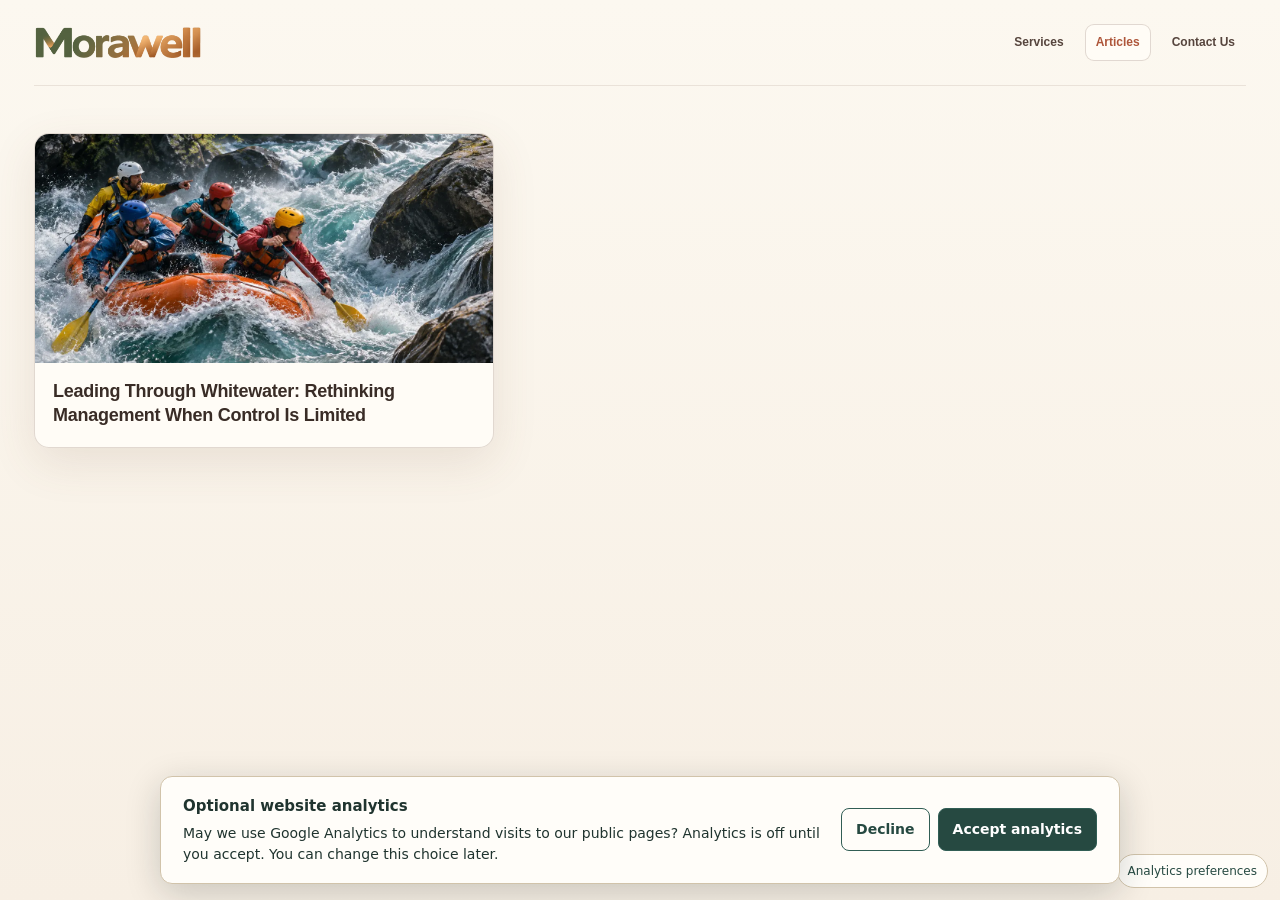
==== articles/index.html @ 6b014ea5 "Launch MoraWell Articles and publish first editorial" ====
<!doctype html>
<html lang="en" data-theme="ivory">
<head>
  <meta charset="utf-8" />
  <meta http-equiv="Content-Security-Policy" content="default-src 'self'; script-src 'self' https://www.googletagmanager.com; style-src 'self' 'unsafe-inline'; img-src 'self' data: https://www.google-analytics.com https://region1.google-analytics.com; font-src 'self'; connect-src 'self' https://www.googletagmanager.com https://www.google-analytics.com https://region1.google-analytics.com; object-src 'none'; frame-src 'none'; worker-src 'none'; base-uri 'none'; form-action 'none'" />
  <meta name="referrer" content="no-referrer" />
  <meta name="viewport" content="width=device-width, initial-scale=1" />
  <meta name="theme-color" content="#fcf8f0" />
  <title>Articles — MoraWell</title>
  <meta name="description" content="MoraWell articles on human intelligence, leadership, risk and decision-making under uncertainty." />
  <meta name="robots" content="index,follow,max-image-preview:large" />
  <link rel="canonical" href="https://morawell.com/articles/" />
  <meta property="og:type" content="website" />
  <meta property="og:title" content="Articles — MoraWell" />
  <meta property="og:description" content="Perspectives on human intelligence, risk and decision-making." />
  <meta property="og:url" content="https://morawell.com/articles/" />
  <meta property="og:image" content="https://morawell.com/articles/media/leading-through-whitewater/leading-through-whitewater-social.jpg" />
  <meta name="twitter:card" content="summary_large_image" />
  <link rel="stylesheet" href="../styles.css" />
  <link rel="stylesheet" href="../analytics-consent.css" />
  <link rel="stylesheet" href="./articles-nav.css" />
  <link rel="stylesheet" href="./article.css" />
  <script src="../analytics-consent.js" defer></script>
  <script type="application/ld+json">{"@context":"https://schema.org","@type":"CollectionPage","name":"Articles — MoraWell","url":"https://morawell.com/articles/","inLanguage":"en","isPartOf":{"@type":"WebSite","name":"MoraWell","url":"https://morawell.com/"},"mainEntity":{"@type":"ItemList","itemListElement":[{"@type":"ListItem","position":1,"url":"https://morawell.com/articles/leading-through-whitewater.html","name":"Leading Through Whitewater: Rethinking Management When Control Is Limited"}]}}</script>
</head>
<body>
  <div class="ambient ambient-one" aria-hidden="true"></div>
  <div class="ambient ambient-two" aria-hidden="true"></div>
  <div class="site-shell">
    <header class="site-header">
      <a class="brand" href="../" aria-label="MoraWell home"><img class="brand-logo" src="../Morawell_Logo_Small.png" width="646" height="128" alt="MoraWell" /></a>
      <nav class="mw-public-nav" aria-label="Main navigation">
        <a href="../services.html">Services</a>
        <a href="./" aria-current="page">Articles</a>
        <a href="../contact.html">Contact Us</a>
      </nav>
    </header>
    <main class="mw-listing" aria-label="MoraWell articles">
      <div class="mw-article-grid">
        <a class="mw-article-card" href="./leading-through-whitewater.html" aria-label="Read Leading Through Whitewater: Rethinking Management When Control Is Limited">
          <img src="./media/leading-through-whitewater/leading-through-whitewater-card.webp" width="1200" height="600" loading="eager" decoding="async" alt="Four rafters fighting rough rapids between rocks" />
          <h2>Leading Through Whitewater: Rethinking Management When Control Is Limited</h2>
        </a>
      </div>
    </main>
    <footer class="site-footer"><span>© MoraWell · Articles</span><span><a href="../contact.html">Contact Us</a></span></footer>
  </div>
</body>
</html>
---- styles.css ----
:root{--bg:#0b1723;--bg2:#102231;--glass:rgba(18,37,51,.84);--panel:#152b3b;--panel2:#1c3445;--ink:#f4f8f7;--mute:#afc4cc;--light:#d6e5e8;--stroke:rgba(167,199,209,.2);--mint:#70e0c4;--blue:#84bce9;--amber:#f1c58b;--rose:#f6a39d;--radius:19px;--shadow:0 18px 65px rgba(0,0,0,.22)}
*{box-sizing:border-box}html{scroll-behavior:smooth}body{margin:0;min-height:100vh;color:var(--ink);font-family:Inter,"Segoe UI",Arial,sans-serif;background:var(--bg);line-height:1.48;-webkit-font-smoothing:antialiased}button,input{font:inherit}button{cursor:pointer}a{color:inherit;text-decoration:none}button:focus-visible,input:focus-visible,[tabindex]:focus-visible{outline:3px solid var(--mint);outline-offset:3px}p{margin:.35rem 0 1rem}.ambient{position:fixed;pointer-events:none;z-index:-1;border-radius:50%;filter:blur(90px);opacity:.38}.ambient-one{width:430px;height:430px;background:#1e5b69;left:-230px;top:120px}.ambient-two{width:450px;height:450px;background:#193c66;right:-220px;bottom:0}.site-shell{max-width:1260px;padding:0 34px;margin:0 auto}.site-header{display:flex;justify-content:space-between;align-items:center;height:86px;border-bottom:1px solid var(--stroke)}.brand{display:flex;gap:13px;align-items:center;font-size:22px;font-weight:750;letter-spacing:-.045em}.brand-mark{display:grid;place-items:center;position:relative;width:37px;height:37px;color:#072332;border-radius:12px;background:var(--mint);font-size:21px;font-weight:800}.brand-dot{position:absolute;top:-4px;right:2px;font-size:24px;color:#0e5567}.header-right{display:flex;align-items:center;gap:30px}.header-caption,.header-reset{font-size:10px;letter-spacing:.17em;font-weight:750}.header-caption{color:var(--mute)}.header-reset{background:none;color:var(--light);border:0;padding:11px 2px}.header-reset:hover{color:var(--mint)}.site-footer{display:flex;justify-content:space-between;gap:15px;padding:24px 0 36px;margin-top:32px;border-top:1px solid var(--stroke);color:#9bb2bc;font-size:11px}.eyebrow{color:var(--mint);font-size:11px;font-weight:800;letter-spacing:.19em;text-transform:uppercase}.hero{padding:67px 0 45px}.hero-grid{display:grid;grid-template-columns:.94fr 1.06fr;align-items:center;gap:56px}.hero h1,.page-title{letter-spacing:-.055em;line-height:1.08;margin:16px 0 18px}.hero h1{font-size:clamp(45px,6vw,82px);max-width:680px}.page-title{font-size:clamp(31px,4vw,56px)}.hero .accent,.accent{color:var(--mint)}.hero-lead{font-size:18px;color:var(--light);line-height:1.65;max-width:500px}.small-muted{color:var(--mute);font-size:13px}.hero-actions{display:flex;flex-wrap:wrap;gap:12px;margin-top:32px}.button{border:1px solid transparent;border-radius:13px;min-height:49px;padding:12px 21px;display:inline-flex;align-items:center;justify-content:center;gap:12px;font-weight:760;font-size:14px;transition:transform .15s ease,background .15s ease,border-color .15s ease}.button:hover:not(:disabled){transform:translateY(-1px)}.button:disabled{opacity:.43;cursor:not-allowed}.button-primary{color:#0b2833;background:var(--mint)}.button-primary:hover:not(:disabled){background:#96f3d9}.button-secondary{background:rgba(255,255,255,.06);color:var(--ink);border-color:var(--stroke)}.button-secondary:hover{background:rgba(255,255,255,.1);border-color:#6d9da8}.button-quiet{color:var(--mute);background:none;border-color:transparent}.button-quiet:hover{color:var(--ink)}.micro-note{font-size:11px;color:#a5bcc5;max-width:560px}.feature-strip{display:flex;gap:23px;flex-wrap:wrap;margin-top:40px;color:#c7dce0;font-size:12px}.feature-strip span{display:flex;align-items:center;gap:7px}.feature-strip b{font-size:15px;color:var(--mint)}.visual-frame{background:radial-gradient(circle at 50% 35%,#21485b 0%,#122738 55%,#10202d 100%);border-radius:24px;border:1px solid var(--stroke);box-shadow:var(--shadow);overflow:hidden;position:relative;min-width:0}.visual-frame.hero-frame{padding:18px}.visual-frame svg{display:block;width:100%;height:auto;max-height:485px}.visual-caption{display:flex;justify-content:space-between;gap:10px;padding:0 22px 19px;color:#a7c2c8;letter-spacing:.13em;font-size:10px;font-weight:700;text-transform:uppercase}.visual-caption strong{color:#a9e4d7}.tiny-pulse{display:inline-block;width:6px;height:6px;background:var(--mint);box-shadow:0 0 16px var(--mint);border-radius:50%;margin-right:5px}.progress-wrap{margin:29px 0 25px;display:flex;gap:17px;align-items:center}.progress-label{font-size:11px;color:var(--mute);letter-spacing:.1em;min-width:75px}.progress-bars{display:flex;gap:7px;flex:1}.progress-bars i{height:5px;flex:1;border-radius:9px;background:#2b4351}.progress-bars i.on{background:var(--mint)}.work-grid{display:grid;grid-template-columns:1fr 1.1fr;gap:30px;align-items:start}.panel{background:var(--glass);border:1px solid var(--stroke);border-radius:var(--radius);padding:26px;box-shadow:0 12px 30px rgba(0,0,0,.08)}.panel.subtle{background:rgba(24,48,63,.65)}.lead{font-size:15px;color:var(--light);line-height:1.65}.choices{display:flex;flex-direction:column;gap:11px}.choice{border:1px solid var(--stroke);border-radius:13px;padding:13px 15px;background:rgba(255,255,255,.025);display:flex;gap:11px;align-items:center;cursor:pointer;transition:all .16s ease}.choice:hover{border-color:rgba(112,224,196,.55)}.choice:has(input:checked){background:rgba(112,224,196,.08);border-color:var(--mint)}.choice input{accent-color:var(--mint);height:17px;width:17px}.choice-title{display:block;font-weight:750;font-size:14px}.choice-desc{color:var(--mute);font-size:11px;margin-top:3px}.step-nav{display:flex;justify-content:space-between;gap:12px;margin-top:25px}.step-nav .button{flex:1}.group-title{margin:20px 0 11px;display:flex;align-items:center;gap:7px;font-size:13px;color:#eaf4f3;font-weight:750}.allocation-row{margin:16px 0}.allocation-meta{display:flex;align-items:center;justify-content:space-between;gap:8px;font-size:13px;font-weight:670;margin-bottom:10px}.allocation-meta output{font-variant-numeric:tabular-nums;color:var(--mint)}.range{accent-color:#76d9c0;display:block;width:100%;height:6px;cursor:pointer}.budget-row{display:flex;gap:9px;align-items:center;justify-content:space-between;margin-top:20px;padding:13px 15px;border-radius:13px;background:#112632;border:1px solid var(--stroke)}.budget-row strong{color:var(--mint)}.budget-row.over strong{color:var(--rose)}.mini-button{border:1px solid var(--stroke);background:#203c4a;color:var(--light);border-radius:8px;padding:6px 10px;font-size:11px}.mini-button:disabled{opacity:.45}.preset-row{display:flex;gap:7px;flex-wrap:wrap;margin:13px 0 22px}.preset{border:1px solid var(--stroke);color:var(--light);background:#192f3d;font-size:11px;border-radius:30px;padding:9px 12px}.preset:hover,.preset.selected{border-color:var(--mint);color:var(--mint)}.knowledge-grid{display:grid;grid-template-columns:repeat(3,minmax(0,1fr));gap:11px;margin:18px 0}.knowledge-card{border:1px solid var(--stroke);background:#17303f;border-radius:14px;min-height:148px;padding:17px 13px;text-align:left;color:var(--ink);display:flex;flex-direction:column;justify-content:space-between;gap:13px}.knowledge-card.active{border-color:var(--mint);background:#214639}.knowledge-card .role{font-size:13px;font-weight:750}.knowledge-card .quote{color:#d9e8e9;font-size:12px;line-height:1.45}.knowledge-card .reveal{color:var(--mint);font-size:11px;font-weight:750}.knowledge-card:not(.active) .quote{filter:blur(3.2px);user-select:none}.knowledge-card:not(.active):hover .quote{filter:blur(2px)}.insight-line{font-size:13px;border-left:2px solid var(--mint);padding:7px 0 7px 13px;color:#dce8e9;margin-top:13px}.metric-grid{display:grid;grid-template-columns:repeat(3,minmax(0,1fr));gap:10px}.metric-card{background:#193343;border:1px solid var(--stroke);border-radius:13px;min-height:135px;padding:14px;display:flex;flex-direction:column;align-items:flex-start;text-align:left;color:var(--ink);gap:7px}.metric-card:hover{border-color:#87c1c7;background:#214052}.metric-card .icon{font-size:23px;color:var(--mint)}.metric-card .metric-name{font-size:11px;color:var(--mute);font-weight:700}.metric-card .value{font-size:18px;font-weight:780;font-variant-numeric:tabular-nums}.metric-card .sub{font-size:10px;color:var(--mute)}.chart-card{background:#0e2331;border-radius:14px;padding:19px;margin-top:15px;border:1px solid var(--stroke)}.chart-head{display:flex;align-items:center;justify-content:space-between;gap:6px;flex-wrap:wrap;margin-bottom:12px}.chart-head strong{font-size:13px}.chart-head span{font-size:11px;color:var(--mute)}.chart-card svg{width:100%;display:block}.chart-legend{display:flex;align-items:center;gap:18px;margin-top:4px;color:var(--mute);font-size:11px}.legend-dot{display:inline-block;width:10px;height:10px;border-radius:50%;margin-right:6px}.tab-row{display:flex;gap:6px;flex-wrap:wrap}.tab{border-radius:10px;padding:9px 12px;background:#1b3342;border:1px solid var(--stroke);color:var(--light);font-size:12px;font-weight:700}.tab.active{background:rgba(112,224,196,.13);color:var(--mint);border-color:var(--mint)}.scenario-text{background:#1b3442;border-left:3px solid var(--amber);border-radius:7px;padding:11px 13px;font-size:12px;color:var(--light);margin:12px 0}.mini-metrics{display:grid;grid-template-columns:repeat(3,minmax(0,1fr));gap:11px}.mini-metric{background:#152d3b;border:1px solid var(--stroke);border-radius:11px;padding:13px}.mini-metric span{display:block;font-size:10px;color:var(--mute);margin-bottom:7px}.mini-metric strong{font-size:18px}.details{margin:12px 0;color:var(--mute);font-size:12px}.details summary{cursor:pointer;color:var(--light);font-weight:700;padding:8px 0}.details p{font-size:12px;line-height:1.65}.details ul{padding-left:20px}.detail-modal{position:fixed;inset:0;background:rgba(2,12,19,.78);display:flex;align-items:center;justify-content:center;z-index:100;padding:20px}.modal-inner{width:min(520px,100%);padding:28px;border:1px solid #608b91;border-radius:17px;background:#17303f;box-shadow:var(--shadow)}.modal-inner p{color:var(--light);line-height:1.65}.modal-top{display:flex;align-items:flex-start;justify-content:space-between;gap:10px}.close-btn{border:1px solid var(--stroke);color:var(--light);border-radius:8px;background:#264556;font-size:20px;padding:1px 10px}.explain-title{color:var(--mint);text-transform:uppercase;letter-spacing:.11em;font-size:11px;font-weight:800;margin:15px 0 3px}.compare-table{width:100%;border-collapse:collapse}.compare-table th,.compare-table td{padding:12px 10px;border-bottom:1px solid var(--stroke);text-align:right;font-size:12px;font-variant-numeric:tabular-nums}.compare-table th:first-child,.compare-table td:first-child{text-align:left}.compare-table th{color:var(--mute);font-size:11px}.report-grid{display:grid;grid-template-columns:.85fr 1.15fr;gap:22px;align-items:start}.profile-card{text-align:center;background:linear-gradient(155deg,#1b4851,#173344 60%,#1c3547);border:1px solid #5e9b9e;padding:27px;border-radius:20px}.profile-icon{font-size:32px;display:block;color:var(--mint);margin:8px 0}.profile-card h2{font-size:27px;letter-spacing:-.04em;line-height:1.15;margin:10px 0}.profile-match{margin:18px auto 2px;width:160px;height:86px;position:relative;overflow:hidden}.profile-match .score{font-size:33px;position:absolute;left:0;right:0;bottom:3px;font-weight:800}.profile-match svg{width:160px;height:100%;display:block}.profile-card .match-label{font-size:11px;letter-spacing:.13em;font-weight:800;color:#b8d4d5}.result-insight{padding:15px;border-radius:12px;border:1px solid var(--stroke);margin-bottom:11px}.result-insight strong{font-size:12px;letter-spacing:.06em}.result-insight p{font-size:13px;color:var(--light);margin:7px 0 0}.impact{background:#183344;border-radius:14px;padding:17px;border:1px solid var(--stroke)}.impact h3{font-size:16px;margin:0 0 10px}.muted{color:var(--mute)}.tiny{font-size:11px;color:var(--mute)}.inline-info{color:var(--mint);font-size:11px;font-weight:720}.banner{background:linear-gradient(110deg,rgba(112,224,196,.13),rgba(95,142,201,.08));border:1px solid var(--stroke);border-radius:15px;padding:16px 20px;display:flex;gap:12px;align-items:center;justify-content:space-between;margin-top:19px}.banner strong{font-size:13px}.highlight{color:var(--mint)}.list-neutral{padding-left:19px;color:var(--light);font-size:13px}.choice-area{margin:20px 0}.choice-area .choice{margin-bottom:9px}.warning{color:var(--rose)}.state-placeholder{color:var(--mute)}.story-tag{background:#29445a;border-radius:30px;padding:5px 10px;color:#c6e4ea;font-size:10px;font-weight:800;letter-spacing:.06em}.divider{border-top:1px solid var(--stroke);margin:20px 0}.hide{display:none!important}@media (max-width:980px){.hero-grid,.work-grid,.report-grid{grid-template-columns:1fr}.hero{padding-top:38px}.hero-grid{gap:30px}.work-grid>.visual-column{order:-1}.visual-frame svg{max-height:380px}}@media (max-width:690px){.site-shell{padding:0 15px}.site-header{height:72px}.brand{font-size:20px}.header-caption{display:none}.header-right{gap:5px}.hero h1{font-size:48px}.page-title{font-size:34px}.hero-lead{font-size:15px}.panel{padding:18px}.knowledge-grid{grid-template-columns:1fr}.knowledge-card{min-height:98px}.metric-grid{grid-template-columns:repeat(2,minmax(0,1fr))}.mini-metrics{grid-template-columns:1fr}.site-footer{display:block;line-height:2}.site-footer span{display:block}.step-nav{flex-wrap:wrap}.step-nav .button{flex:1 1 40%}.visual-caption{padding:0 13px 12px;font-size:9px}.feature-strip{margin-top:24px}.banner{display:block}.banner .button{margin-top:12px}.choice{padding:13px 11px}}@media (prefers-reduced-motion:reduce){*,*:before,*:after{scroll-behavior:auto!important;animation:none!important;transition:none!important}}@media print{body{background:white;color:#13212c}.site-header,.site-footer,.step-nav,.button,.ambient,.progress-wrap{display:none!important}.site-shell{max-width:100%}.panel,.profile-card,.impact,.result-insight{color:#10202b;background:white;border-color:#aaa;box-shadow:none}.small-muted,.muted,.tiny,.result-insight p{color:#444}}

/* ------------------------------------------------------------
  MORAWELL V2 — LIVE THEMES, ONE CTA, ISOMETRIC FACTORY HERO
  Four themes; scene changes based on a user's selected focus.
------------------------------------------------------------ */
html[data-theme="blue"]{
 --bg:#071727;--bg2:#0c2741;--glass:rgba(16,39,60,.86);--panel:#10273e;--panel2:#183c52;--ink:#f6fafe;--mute:#a9c3d7;--light:#dceaf8;--stroke:rgba(165,201,231,.19);--mint:#58baff;--blue:#5caefa;--amber:#f2c97b;--rose:#ff9892;--theme-primary:#299be5;--theme-deep:#123455;--theme-glass:#102a41;--theme-card:#132f48;--shadow:0 18px 65px rgba(0,0,0,.24);
}
html[data-theme="teal"]{
 --bg:#061f25;--bg2:#0a3339;--glass:rgba(12,48,52,.87);--panel:#10373b;--panel2:#194d50;--ink:#f5fffb;--mute:#a7ceca;--light:#d4ebe7;--stroke:rgba(153,219,202,.21);--mint:#59dfc4;--blue:#82d8eb;--amber:#f1c978;--rose:#ffaba0;--theme-primary:#13b6a3;--theme-deep:#154548;--theme-glass:#0b3336;--theme-card:#124047;--shadow:0 18px 65px rgba(0,0,0,.22);
}
html[data-theme="warm"]{
 --bg:#231c2b;--bg2:#3d2f3e;--glass:rgba(52,40,55,.89);--panel:#352a3c;--panel2:#4a3949;--ink:#fff8f3;--mute:#d1bfc5;--light:#f5e1d8;--stroke:rgba(255,209,183,.24);--mint:#ffbc79;--blue:#a9bbef;--amber:#ffc77e;--rose:#ff9b82;--theme-primary:#e98e4e;--theme-deep:#543545;--theme-glass:#3f3040;--theme-card:#463342;--shadow:0 18px 65px rgba(10,5,12,.25);
}
html[data-theme="light"]{
 --bg:#f5f9ff;--bg2:#e9f3fe;--glass:rgba(255,255,255,.92);--panel:#ffffff;--panel2:#eaf3ff;--ink:#102b4e;--mute:#57708a;--light:#2a4b6d;--stroke:rgba(20,65,114,.17);--mint:#0b74c8;--blue:#247dce;--amber:#af6b1a;--rose:#ae4747;--theme-primary:#126cc4;--theme-deep:#dceeff;--theme-glass:#ffffff;--theme-card:#eef6ff;--shadow:0 15px 52px rgba(25,68,120,.12);
}
html[data-theme="blue"] .ambient-one{background:#1666a5}html[data-theme="blue"] .ambient-two{background:#194570}
html[data-theme="teal"] .ambient-one{background:#0a7666}html[data-theme="teal"] .ambient-two{background:#0c5860}
html[data-theme="warm"] .ambient-one{background:#995438}html[data-theme="warm"] .ambient-two{background:#643a62}
:is(html[data-theme="light"],html[data-theme="ivory"],html[data-theme="lavender"]) .ambient{opacity:.18}:is(html[data-theme="light"],html[data-theme="ivory"],html[data-theme="lavender"]) .ambient-one{background:#9fd6ff}:is(html[data-theme="light"],html[data-theme="ivory"],html[data-theme="lavender"]) .ambient-two{background:#96c2fd}
body{background:linear-gradient(160deg,var(--bg),var(--bg2) 80%);background-attachment:fixed}
.brand-mark{background:var(--mint);color:var(--bg)}.brand-dot{color:var(--bg)}
.eyebrow,.hero .accent,.accent,.feature-strip b,.allocation-meta output,.budget-row strong,.header-reset:hover,.inline-info,.highlight,.metric-card .icon,.knowledge-card .reveal,.profile-icon,.explain-title{color:var(--mint)}
.button-primary{background:var(--mint);color:var(--bg);border:1px solid transparent}.button-primary:hover:not(:disabled){filter:brightness(1.12);background:var(--mint)}
.choice:has(input:checked),.tab.active{border-color:var(--mint);background:color-mix(in srgb,var(--mint) 12%,transparent);color:var(--ink)}
.choice:hover,.metric-card:hover,.preset.selected{border-color:var(--mint)}
.tab,.preset,.knowledge-card,.metric-card,.chart-card,.mini-metric,.impact,.budget-row,.modal-inner{background:var(--theme-card);color:var(--ink)}
.panel{background:var(--glass)}.preset,.mini-button{color:var(--light)}.mini-button{background:var(--theme-card)}
.group-title,.insight-line,.knowledge-card .quote,.details summary{color:var(--light)}
.insight-line{border-left-color:var(--mint)}.scenario-text{background:var(--theme-card);color:var(--light)}
.knowledge-card.active{border-color:var(--mint);background:color-mix(in srgb,var(--mint) 16%,var(--theme-card))}
.profile-card{background:linear-gradient(150deg,var(--theme-deep),var(--theme-glass));border-color:var(--stroke)}
.profile-card .match-label{color:var(--mute)}.profile-card .profile-match svg path:last-child{stroke:var(--mint)}
.banner{background:linear-gradient(110deg,color-mix(in srgb,var(--mint) 16%,transparent),color-mix(in srgb,var(--theme-primary) 5%,transparent))}
.site-footer{color:var(--mute)}.close-btn{background:var(--theme-card);color:var(--ink)}
:is(html[data-theme="light"],html[data-theme="ivory"],html[data-theme="lavender"]) .visual-frame{background:#0a2943}:is(html[data-theme="light"],html[data-theme="ivory"],html[data-theme="lavender"]) .chart-card{background:#fff}
:is(html[data-theme="light"],html[data-theme="ivory"],html[data-theme="lavender"]) .chart-card svg text{fill:#66829c}
:is(html[data-theme="light"],html[data-theme="ivory"],html[data-theme="lavender"]) .profile-card .score{color:var(--ink)}
:is(html[data-theme="light"],html[data-theme="ivory"],html[data-theme="lavender"]) .story-tag{background:#dfebfc;color:#165e92}
:is(html[data-theme="light"],html[data-theme="ivory"],html[data-theme="lavender"]) .knowledge-card .quote{color:var(--ink)}
:is(html[data-theme="light"],html[data-theme="ivory"],html[data-theme="lavender"]) .header-reset{color:var(--mute)}
:is(html[data-theme="light"],html[data-theme="ivory"],html[data-theme="lavender"]) .modal-inner{border-color:#b6cce1}
:is(html[data-theme="light"],html[data-theme="ivory"],html[data-theme="lavender"]) .micro-note{color:#698099}
:is(html[data-theme="light"],html[data-theme="ivory"],html[data-theme="lavender"]) .site-footer{color:#6f849e}
:is(html[data-theme="light"],html[data-theme="ivory"],html[data-theme="lavender"]) .group-title{color:#153b5f}
:is(html[data-theme="light"],html[data-theme="ivory"],html[data-theme="lavender"]) .details summary{color:#225582}
:is(html[data-theme="light"],html[data-theme="ivory"],html[data-theme="lavender"]) .metric-card .value{color:#112e52}
:is(html[data-theme="light"],html[data-theme="ivory"],html[data-theme="lavender"]) .profile-card .eyebrow{color:#075a9b}
:is(html[data-theme="light"],html[data-theme="ivory"],html[data-theme="lavender"]) .profile-card .profile-icon{color:#0b70bc}
:is(html[data-theme="light"],html[data-theme="ivory"],html[data-theme="lavender"]) .button-primary{color:white}
:is(html[data-theme="light"],html[data-theme="ivory"],html[data-theme="lavender"]) .brand-mark{color:white}

/* Header palette controls remain available on every screen. */
.theme-quick{display:flex;align-items:center;gap:7px;padding:6px 7px;border:1px solid var(--stroke);border-radius:999px;background:var(--glass)}
.quick-color{width:23px;height:23px;border:2px solid var(--bg);border-radius:50%;box-shadow:0 0 0 1px var(--stroke);padding:0;transition:transform .2s,outline .2s}
.quick-color:hover{transform:translateY(-2px)}.quick-color.active{outline:2px solid var(--mint);outline-offset:2px}
.quick-blue{background:linear-gradient(135deg,#102c54,#49b4ff)}.quick-teal{background:linear-gradient(135deg,#034c4f,#40d8be)}.quick-warm{background:linear-gradient(135deg,#5c3143,#ffad69)}.quick-light{background:linear-gradient(135deg,#e9f4ff,#2d82df)}
.hero-v2{padding:45px 0 35px}
.hero-v2 .hero-grid{grid-template-columns:minmax(0,.82fr) minmax(0,1.18fr);gap:48px;align-items:center}
.hero-v2 h1{font-size:clamp(43px,5.3vw,77px);letter-spacing:-.064em}
.hero-v2 .hero-lead{font-size:17px;max-width:420px}
.hero-v2 .feature-strip{margin-top:28px;gap:19px}
.hero-v2 .micro-note{margin-top:22px}
.hero-visual{min-width:0}
.factory-stage{position:relative;isolation:isolate;overflow:hidden;border-radius:21px;height:auto;aspect-ratio:590/440;background:#0d2843;border:1px solid var(--stroke);box-shadow:var(--shadow)}
.factory-photo{display:block;width:100%;height:100%;object-fit:cover;object-position:center;transform:scale(1.055);transition:transform .6s ease,filter .6s ease}
.factory-stage.factory-growth .factory-photo{filter:saturate(1.2) brightness(1.06) hue-rotate(-8deg);transform:scale(1.08) translateX(-4px)}
.factory-stage.factory-balanced .factory-photo{filter:saturate(1.05) brightness(.95)}
.factory-stage.factory-resilience .factory-photo{filter:saturate(.98) brightness(.9) hue-rotate(10deg);transform:scale(1.055) translateX(4px)}
.factory-tint{position:absolute;inset:0;pointer-events:none;background:linear-gradient(to top,rgba(4,18,31,.94),transparent 36%),linear-gradient(110deg,rgba(3,25,44,.22),transparent 65%)}
.factory-growth .factory-tint{background:linear-gradient(to top,rgba(4,18,31,.92),transparent 44%),linear-gradient(110deg,rgba(33,137,220,.14),transparent 63%)}
.factory-resilience .factory-tint{background:linear-gradient(to top,rgba(4,26,29,.94),transparent 44%),linear-gradient(110deg,rgba(20,153,116,.14),transparent 63%)}
.factory-overlay{position:absolute;inset:0;display:block;width:100%;height:100%;filter:drop-shadow(0 0 8px currentColor);pointer-events:none;opacity:.85;animation:stageReveal .34s ease-out}
.factory-status{position:absolute;top:17px;left:17px;display:flex;align-items:center;gap:8px;color:#f4faff;background:rgba(9,24,40,.76);backdrop-filter:blur(10px);font-size:10px;letter-spacing:.16em;padding:9px 12px;border:1px solid rgba(255,255,255,.25);border-radius:50px;font-weight:780}
.status-dot{display:inline-block;width:8px;height:8px;border-radius:50%;background:#ffc76a;box-shadow:0 0 12px currentColor}
.factory-growth .status-dot{background:#56baff}.factory-resilience .status-dot{background:#55e2b9}
.factory-focus-caption{position:absolute;bottom:34px;left:22px;right:18px;display:grid;gap:3px;color:white;text-shadow:0 1px 7px rgba(0,0,0,.5)}
.factory-focus-caption strong{font-size:20px;line-height:1.2}.factory-focus-caption span{font-size:12px;opacity:.87}
.factory-notice{position:absolute;right:12px;bottom:10px;color:#cfdee9;font-size:9px}
.hero-strategies{display:grid;grid-template-columns:repeat(3,minmax(0,1fr));gap:9px;margin-top:12px}
.strategy-tile{background:var(--theme-card);border:1px solid var(--stroke);border-radius:13px;padding:13px 10px;display:flex;align-items:center;gap:7px;text-align:left;color:var(--ink);min-width:0;transition:transform .16s ease,border .16s ease,background .16s}
.strategy-tile:hover{transform:translateY(-2px);border-color:var(--mint)}
.strategy-tile.selected{border-color:var(--mint);background:color-mix(in srgb,var(--mint) 12%,var(--theme-card))}
.strategy-emblem{display:grid;place-items:center;flex:0 0 29px;height:29px;border-radius:9px;font-size:18px;font-weight:750;background:rgba(105,178,227,.2);color:#54beff}
.strategy-balanced{color:#e9aa4b;background:rgba(235,176,73,.18)}.strategy-resilience{color:#42cfa5;background:rgba(66,207,165,.16)}
.strategy-text{min-width:0;display:grid;gap:4px}.strategy-text strong{font-size:11px;line-height:1.2}.strategy-text small{font-size:9px;line-height:1.3;color:var(--mute)}
.strategy-arrow{font-size:16px;color:var(--mint);margin-left:auto}
.hero-bottom{display:flex;align-items:center;justify-content:space-between;gap:16px;padding:20px 23px;background:linear-gradient(105deg,color-mix(in srgb,var(--mint) 12%,var(--theme-card)),var(--theme-glass));border:1px solid var(--stroke);border-radius:17px;margin-top:34px}
.hero-bottom strong{display:block;font-size:17px;margin-top:5px}.hero-bottom .button{white-space:nowrap;min-width:178px}
.palette-section{margin-top:28px}
.palette-title{display:flex;align-items:center;justify-content:space-between;margin-bottom:12px;gap:15px}.palette-title strong{font-size:17px}.palette-title span{font-size:12px;color:var(--mute)}
.palette-grid{display:grid;grid-template-columns:repeat(3,minmax(0,1fr));gap:12px}
.palette-card{display:grid;gap:10px;padding:10px;border:1px solid var(--stroke);background:var(--glass);border-radius:13px;text-align:left;color:var(--ink);min-width:0}
.palette-card:hover{border-color:var(--mint)}.palette-card.active{outline:2px solid var(--mint);outline-offset:1px}
.palette-mini{height:72px;border-radius:9px;position:relative;overflow:hidden;background:linear-gradient(140deg,#072141,#0e497e)}
.palette-mini:after{content:'';position:absolute;right:18%;bottom:8px;width:48%;height:39px;background:linear-gradient(130deg,#254c6c,#70b5dc);clip-path:polygon(0 25%,65% 0,100% 25%,100% 85%,32% 100%,0 76%);opacity:.9}
.mini-sky{position:absolute;inset:0;background:radial-gradient(circle at 75% 18%,rgba(255,255,255,.4),transparent 37%)}
.palette-mini .mini-slab{position:absolute;bottom:19px;left:22%;width:32%;height:29px;background:rgba(255,255,255,.21);clip-path:polygon(0 31%,65% 0,100% 33%,100% 90%,35% 100%,0 70%);z-index:2}
.palette-mini .mini-glow{position:absolute;bottom:14px;right:25%;width:23%;height:15px;background:#45bbff;filter:blur(12px);z-index:2}
.theme-mini-teal{background:linear-gradient(130deg,#083e44,#118a80)}.theme-mini-teal .mini-glow{background:#55e9b7}
.theme-mini-warm{background:linear-gradient(130deg,#382738,#ec9761)}.theme-mini-warm .mini-glow{background:#ffc273}
.theme-mini-light{background:linear-gradient(130deg,#e6f4ff,#90c8fc)}.theme-mini-light:after{background:linear-gradient(130deg,#5b8eb1,#a9d9ed)}.theme-mini-light .mini-glow{background:#2c8edf}
.palette-copy{display:grid;gap:3px}.palette-copy b{font-size:12px}.palette-copy small{color:var(--mute);font-size:10px}
.palette-swatches{display:flex;gap:5px}.palette-swatches i{width:15px;height:15px;border-radius:5px;border:1px solid rgba(150,155,175,.15)}
@keyframes stageReveal{from{opacity:.1;transform:scale(.98)}to{opacity:.85;transform:scale(1)}}
@media (max-width:1060px){.hero-v2 .hero-grid{grid-template-columns:1fr;gap:26px}.hero-v2 .hero-copy{text-align:center}.hero-v2 .hero-lead{margin:0 auto}.hero-v2 .feature-strip{justify-content:center}.hero-v2 .micro-note{margin-left:auto;margin-right:auto}.hero-visual{max-width:770px;width:100%;margin:0 auto}}
@media (max-width:730px){.theme-quick{gap:5px}.quick-color{width:17px;height:17px}.header-reset{font-size:9px}.palette-grid{grid-template-columns:repeat(2,minmax(0,1fr))}.hero-v2 h1{font-size:clamp(39px,10vw,57px)}.hero-v2 .hero-grid{gap:21px}.hero-strategies{grid-template-columns:1fr;gap:8px}.strategy-tile{padding:10px 14px}.strategy-text strong{font-size:12px}.strategy-text small{font-size:10px}.hero-bottom{flex-direction:column;text-align:center}.hero-bottom .button{width:100%}.hero-visual .factory-stage{aspect-ratio:590/460}.factory-focus-caption{bottom:31px}.palette-title{align-items:flex-start;flex-direction:column;gap:3px}}
@media (max-width:400px){.site-shell{padding:0 12px}.brand{gap:7px;font-size:18px}.brand-mark{width:32px;height:32px}.header-right{gap:8px}.theme-quick{padding:5px}.site-header{height:68px}.header-reset{letter-spacing:0}.hero-v2{padding-top:24px}.hero-v2 .feature-strip{gap:11px;font-size:11px}.factory-status{font-size:8px;padding:7px}.palette-mini{height:64px}}
@media print{.theme-quick,.palette-section,.hero-bottom,.hero-strategies{display:none!important}}
html{background:var(--bg)}
.hero-v2 h1{font-size:clamp(43px,4.45vw,66px)}
@media(max-width:730px){.hero-v2 h1{font-size:clamp(38px,9.1vw,56px)}}
:is(html[data-theme="light"],html[data-theme="ivory"],html[data-theme="lavender"]) .feature-strip{color:#2e5a80}
:is(html[data-theme="light"],html[data-theme="ivory"],html[data-theme="lavender"]) .feature-strip b{color:#0b74c8}
:is(html[data-theme="light"],html[data-theme="ivory"],html[data-theme="lavender"]) .budget-row{color:var(--ink)}

/* V3 — five additional palettes; all nine apply to the entire interface. */
html[data-theme="indigo"]{
 --bg:#151329;--bg2:#292044;--glass:rgba(39,33,67,.88);--panel:#282244;--panel2:#362b55;--ink:#fbfaff;--mute:#c6bfdf;--light:#ece6fb;--stroke:rgba(192,175,241,.23);--mint:#b9a6ff;--blue:#88baff;--amber:#ffd18e;--rose:#ffadb5;--theme-primary:#8e77ee;--theme-deep:#322454;--theme-glass:#261e42;--theme-card:#31274c;--shadow:0 18px 65px rgba(0,0,0,.25);
}
html[data-theme="copper"]{
 --bg:#171b20;--bg2:#292e35;--glass:rgba(39,44,50,.92);--panel:#272e34;--panel2:#3a424a;--ink:#fcf6ee;--mute:#c7bcb2;--light:#efdfcf;--stroke:rgba(224,191,161,.21);--mint:#efa669;--blue:#8eb7c7;--amber:#eac18d;--rose:#ef9a8d;--theme-primary:#c7834c;--theme-deep:#41342e;--theme-glass:#2b2d32;--theme-card:#33393f;--shadow:0 18px 65px rgba(0,0,0,.3);
}
html[data-theme="forest"]{
 --bg:#0d241c;--bg2:#18392b;--glass:rgba(24,51,38,.9);--panel:#213e30;--panel2:#2b4b3b;--ink:#f6faef;--mute:#bdd0b7;--light:#e1edda;--stroke:rgba(185,218,173,.24);--mint:#b8d786;--blue:#8fc5ac;--amber:#f1c887;--rose:#eaa398;--theme-primary:#85ae5e;--theme-deep:#294c37;--theme-glass:#18362a;--theme-card:#234332;--shadow:0 18px 65px rgba(0,0,0,.23);
}
html[data-theme="ivory"]{
 --bg:#fcf8f0;--bg2:#f1e8dc;--glass:rgba(255,252,247,.93);--panel:#fffdf8;--panel2:#f0e4d7;--ink:#392c26;--mute:#766357;--light:#56453d;--stroke:rgba(104,78,62,.20);--mint:#ae563a;--blue:#a06b56;--amber:#a46b23;--rose:#a95050;--theme-primary:#b85f41;--theme-deep:#e8d3be;--theme-glass:#fffaf4;--theme-card:#f7ebdf;--shadow:0 15px 45px rgba(113,79,56,.12);
}
html[data-theme="lavender"]{
 --bg:#f5f3fc;--bg2:#eae6f8;--glass:rgba(255,255,255,.91);--panel:#ffffff;--panel2:#eeeafa;--ink:#2d2553;--mute:#6c638d;--light:#514675;--stroke:rgba(95,74,150,.18);--mint:#6751b0;--blue:#6f88c5;--amber:#a87831;--rose:#ae527e;--theme-primary:#7862cb;--theme-deep:#ddd3f8;--theme-glass:#fff;--theme-card:#f0eafb;--shadow:0 15px 45px rgba(68,52,118,.11);
}
html[data-theme="indigo"] .ambient-one{background:#4c2f93}html[data-theme="indigo"] .ambient-two{background:#49308b}
html[data-theme="copper"] .ambient-one{background:#805237}html[data-theme="copper"] .ambient-two{background:#5e4b3f}
html[data-theme="forest"] .ambient-one{background:#376c46}html[data-theme="forest"] .ambient-two{background:#5c6f28}
html[data-theme="ivory"] .ambient,html[data-theme="lavender"] .ambient{opacity:.16}
html[data-theme="ivory"] .ambient-one{background:#dab69a}html[data-theme="ivory"] .ambient-two{background:#d8c9b9}
html[data-theme="lavender"] .ambient-one{background:#b7a8e0}html[data-theme="lavender"] .ambient-two{background:#aa9de0}
/* Light themes use dark foreground and solid primary action buttons. */
:is(html[data-theme="ivory"],html[data-theme="lavender"]) .button-primary{color:white}
:is(html[data-theme="ivory"],html[data-theme="lavender"]) .brand-mark{color:white}
:is(html[data-theme="ivory"],html[data-theme="lavender"]) .feature-strip{color:var(--light)}
:is(html[data-theme="ivory"],html[data-theme="lavender"]) .feature-strip b{color:var(--mint)}
:is(html[data-theme="ivory"],html[data-theme="lavender"]) .chart-card svg text{fill:var(--mute)}
:is(html[data-theme="ivory"],html[data-theme="lavender"]) .story-tag{background:var(--theme-deep);color:var(--ink)}
:is(html[data-theme="ivory"],html[data-theme="lavender"]) .metric-card .value{color:var(--ink)}
:is(html[data-theme="ivory"],html[data-theme="lavender"]) .profile-card .profile-icon{color:var(--mint)}
:is(html[data-theme="ivory"],html[data-theme="lavender"]) .profile-card .eyebrow{color:var(--mint)}
html[data-theme="indigo"] .factory-stage{box-shadow:0 18px 52px rgba(100,64,173,.2)}
html[data-theme="copper"] .factory-stage{box-shadow:0 18px 52px rgba(193,111,58,.15)}
html[data-theme="forest"] .factory-stage{box-shadow:0 18px 52px rgba(80,148,86,.15)}
/* Gallery thumbnails */
.theme-mini-indigo{background:linear-gradient(140deg,#171331,#5943a7)}.theme-mini-indigo .mini-glow{background:#b6a3ff}
.theme-mini-copper{background:linear-gradient(140deg,#151b21,#595454)}.theme-mini-copper .mini-glow{background:#ffb37b}
.theme-mini-forest{background:linear-gradient(140deg,#0e2b22,#37704d)}.theme-mini-forest .mini-glow{background:#b8da7a}
.theme-mini-ivory{background:linear-gradient(140deg,#fffaf0,#e9d3bd)}.theme-mini-ivory:after{background:linear-gradient(130deg,#c08d71,#eed6ba)}.theme-mini-ivory .mini-glow{background:#c96c49}
.theme-mini-lavender{background:linear-gradient(140deg,#eee9fc,#baa8e1)}.theme-mini-lavender:after{background:linear-gradient(130deg,#9081bd,#d1c8ea)}.theme-mini-lavender .mini-glow{background:#8868d4}
/* Always-available theme picker, small enough not to crowd phones. */
.theme-control{position:relative;z-index:30}
.theme-more{color:var(--ink);background:var(--theme-card);border:1px solid var(--stroke);border-radius:999px;padding:6px 11px;font-weight:720;font-size:11px;white-space:nowrap}
.theme-more:hover,.theme-more[aria-expanded="true"]{border-color:var(--mint)}
.theme-popup{position:absolute;right:0;top:calc(100% + 11px);width:min(375px,calc(100vw - 28px));padding:14px;background:var(--panel);border:1px solid var(--stroke);box-shadow:0 18px 50px rgba(0,0,0,.30);border-radius:17px;z-index:40}
.theme-popup[hidden]{display:none!important}
.theme-popup-heading{color:var(--mute);font-size:11px;text-transform:uppercase;letter-spacing:.12em;margin:3px 2px 12px;font-weight:800}
.theme-menu-list{display:grid;grid-template-columns:repeat(3,minmax(0,1fr));gap:6px}
.theme-menu-option{display:flex;align-items:center;gap:7px;padding:9px 7px;border:1px solid var(--stroke);border-radius:10px;color:var(--ink);background:var(--theme-card);font-size:10px;line-height:1.25;text-align:left;min-width:0}
.theme-menu-option:hover,.theme-menu-option.active{border-color:var(--mint)}
.theme-menu-option span:last-child{overflow-wrap:anywhere}
.theme-menu-swatch{width:16px;height:16px;flex:none;border-radius:50%;border:1px solid var(--stroke)}
@media(max-width:730px){.theme-quick>.quick-color{display:none}.theme-quick{border:0;padding:0;background:none}.theme-more{font-size:11px;padding:8px 11px}.palette-grid{grid-template-columns:repeat(2,minmax(0,1fr))}}
@media(max-width:420px){.theme-popup{right:-5px}.theme-menu-list{grid-template-columns:repeat(2,minmax(0,1fr))}.theme-more{padding:6px 8px}}
@media print{.theme-control{display:none!important}}

/* V4 — Morawell wordmark only; results lead to Services instead of print / retry. */
.brand{gap:0;letter-spacing:-.035em;font-weight:760}
.final-next{align-items:center}
.final-next .button{white-space:nowrap}
.final-nav{justify-content:flex-start}
.service-hero{padding:68px 0 25px;max-width:860px}
.service-hero h1{font-size:clamp(40px,5vw,70px);letter-spacing:-.052em;line-height:1.08;margin:15px 0 18px}
.service-hero .lead{font-size:clamp(16px,2vw,20px);max-width:760px;color:var(--light)}
.service-grid{display:grid;grid-template-columns:repeat(3,minmax(0,1fr));gap:17px;margin:28px 0}
.service-card{border:1px solid var(--stroke);border-radius:18px;background:var(--glass);padding:29px 25px;min-height:236px;display:flex;flex-direction:column;gap:12px}
.service-index{font-size:12px;font-weight:800;color:var(--mint);letter-spacing:.15em}
.service-icon{font-size:33px;line-height:1;color:var(--mint);margin-bottom:5px}
.service-card h2{font-size:21px;letter-spacing:-.028em;line-height:1.2;margin:0}
.service-card p{color:var(--light);font-size:14px;line-height:1.6;margin:0}
.service-status{display:flex;align-items:center;gap:10px;padding:14px 17px;margin:16px 0 24px;background:var(--glass);border:1px solid var(--stroke);border-radius:12px;color:var(--mute);font-size:12px}
.service-status i{width:9px;height:9px;flex:0 0 9px;border-radius:50%;background:var(--amber)}
.service-closing{display:flex;flex-wrap:wrap;align-items:center;justify-content:space-between;gap:16px;padding:26px 24px;background:var(--glass);border:1px solid var(--stroke);border-radius:16px;margin:15px 0 40px}
.service-closing strong{display:block;font-size:20px}
.service-closing p{margin:5px 0 0;color:var(--mute);font-size:13px}
.service-links{display:flex;gap:16px;align-items:center}
.service-back{padding:9px 12px;border:1px solid var(--stroke);border-radius:9px;font-size:12px;color:var(--light)}
.service-back:hover{border-color:var(--mint);color:var(--mint)}
.service-theme{background:var(--glass);border:1px solid var(--stroke);border-radius:9px;padding:8px 10px;color:var(--ink);font-size:12px;max-width:150px}
.service-theme option{color:#182536;background:#f4f6f8}
@media(max-width:850px){.service-grid{grid-template-columns:1fr}.service-card{min-height:unset}.service-hero{padding-top:38px}}
@media(max-width:690px){.final-next .button{width:100%;margin-top:16px}.service-closing .button{width:100%}.service-links{gap:8px}.service-back{font-size:11px}}

/* V5: compact case facts for randomly generated, explicitly fictional scenarios */
.case-facts{display:flex;flex-wrap:wrap;gap:7px;margin:14px 0 7px}
.case-facts span{border:1px solid var(--stroke);border-radius:10px;padding:7px 10px;background:var(--theme-card);font-size:11px;color:var(--mute)}
.case-facts b{color:var(--ink);font-weight:750;font-variant-numeric:tabular-nums}

/* V6 executive viewpoint: a distinct scene for each of the three decisions. */
.hero-visual .factory-stage{aspect-ratio:1100/650;min-height:270px}
.hero-visual .factory-photo{object-fit:cover;object-position:center;transform:none!important;filter:none!important;animation:factoryFrameIn .28s ease-out}
.hero-visual .factory-stage.factory-growth .factory-tint{background:linear-gradient(to top,rgba(5,19,32,.90),rgba(3,16,29,.02) 36%),linear-gradient(95deg,rgba(1,12,28,.12),transparent 53%)}
.hero-visual .factory-stage.factory-balanced .factory-tint{background:linear-gradient(to top,rgba(5,19,32,.90),rgba(3,16,29,.02) 36%),linear-gradient(95deg,rgba(1,12,28,.10),transparent 53%)}
.hero-visual .factory-stage.factory-resilience .factory-tint{background:linear-gradient(to top,rgba(5,24,28,.92),rgba(3,16,29,.02) 36%),linear-gradient(95deg,rgba(1,12,28,.10),transparent 53%)}
.hero-visual .factory-focus-caption{bottom:34px;left:23px}
.hero-visual .factory-status{z-index:4}
@keyframes factoryFrameIn{from{opacity:.45;filter:blur(3px)}to{opacity:1;filter:blur(0)}}
@media(max-width:730px){.hero-visual .factory-stage{aspect-ratio:1100/680;min-height:180px}.hero-visual .factory-focus-caption strong{font-size:16px}.hero-visual .factory-focus-caption span{font-size:10px}.hero-visual .factory-notice{font-size:8px}}

/* V6 executive viewpoint: a distinct scene for each of the three decisions. */
.hero-visual .factory-stage{aspect-ratio:1100/650;min-height:270px}
.hero-visual .factory-photo{object-fit:cover;object-position:center;transform:none!important;filter:none!important;animation:factoryFrameIn .28s ease-out}
.hero-visual .factory-stage.factory-growth .factory-tint{background:linear-gradient(to top,rgba(5,19,32,.90),rgba(3,16,29,.02) 36%),linear-gradient(95deg,rgba(1,12,28,.12),transparent 53%)}
.hero-visual .factory-stage.factory-balanced .factory-tint{background:linear-gradient(to top,rgba(5,19,32,.90),rgba(3,16,29,.02) 36%),linear-gradient(95deg,rgba(1,12,28,.10),transparent 53%)}
.hero-visual .factory-stage.factory-resilience .factory-tint{background:linear-gradient(to top,rgba(5,24,28,.92),rgba(3,16,29,.02) 36%),linear-gradient(95deg,rgba(1,12,28,.10),transparent 53%)}
.hero-visual .factory-focus-caption{bottom:34px;left:23px}
.hero-visual .factory-status{z-index:4}
@keyframes factoryFrameIn{from{opacity:.45;filter:blur(3px)}to{opacity:1;filter:blur(0)}}
@media(max-width:730px){.hero-visual .factory-stage{aspect-ratio:1100/680;min-height:180px}.hero-visual .factory-focus-caption strong{font-size:16px}.hero-visual .factory-focus-caption span{font-size:10px}.hero-visual .factory-notice{font-size:8px}}


/* V7: approved cinematic executive view + three independently visible factory scenes.
   Layout only; no change to simulation rules, randomized cases or user decisions. */
.site-shell{max-width:1510px}
.brand-sub{font-size:17px;font-weight:460;letter-spacing:-.03em;white-space:nowrap}
.brand-divider{width:1px;height:25px;background:var(--stroke);margin:0 5px}
.hero-v7{padding:15px 0 40px}
.hero-cinematic{--scene-border:#53b6fe;position:relative;isolation:isolate;overflow:hidden;min-height:740px;background:radial-gradient(ellipse at 77% 92%,rgba(229,121,105,.26),transparent 36%),radial-gradient(ellipse at 29% 24%,rgba(38,121,190,.35),transparent 50%),linear-gradient(120deg,#061a30 5%,#12345c 56%,#142740 100%);color:#f5faff;border-radius:19px;border:1px solid rgba(130,199,232,.17);box-shadow:0 25px 65px rgba(0,12,30,.28);padding:40px 35px 22px}
.hero-cinematic::before{content:'';position:absolute;inset:0;pointer-events:none;background:linear-gradient(0deg,rgba(243,152,98,.06) 0%,transparent 29%),linear-gradient(110deg,rgba(1,9,20,.18),transparent 45%);z-index:-1}
.hero-layout{display:grid;grid-template-columns:minmax(285px,.79fr) minmax(0,2fr);gap:22px;min-height:580px}
.hero-narrative{position:relative;min-width:0;min-height:580px;z-index:0}
.hero-narrative-top{position:relative;z-index:2;padding-top:4px;max-width:385px}
.hero-narrative .eyebrow{color:#72d4f8;font-size:11px;letter-spacing:.12em}
.hero-narrative h1{font-size:clamp(38px,3.58vw,60px);line-height:1.05;letter-spacing:-.057em;font-weight:820;margin:26px 0 15px;max-width:445px}
.hero-narrative h1 span{color:#2cdded}
.hero-narrative p{font-size:14px;line-height:1.62;color:#d0dfed;max-width:320px;margin:0}
.hero-executive{position:absolute;z-index:1;left:-60px;bottom:-49px;width:min(405px,112%);height:445px;background:url('./executive-view.webp') no-repeat left bottom;background-size:contain;pointer-events:none;opacity:.98;filter:drop-shadow(11px 12px 20px rgba(0,10,24,.2))}
.hero-decision-side{display:flex;flex-direction:column;gap:18px;min-width:0;position:relative;z-index:3}
.hero-prompt{display:flex;align-items:center;justify-content:flex-end;gap:9px;color:#c3d6e3;font-size:10px;font-weight:800;letter-spacing:.13em;min-height:21px}
.pulse-dot{width:7px;height:7px;display:inline-block;border-radius:50%;background:#72e5d5;box-shadow:0 0 12px rgba(83,243,223,.7)}
.decision-scenes{display:grid;grid-template-columns:repeat(3,minmax(0,1fr));gap:13px;align-items:stretch}
.decision-scene{--card-accent:#50c4ff;display:flex;flex-direction:column;gap:0;min-width:0;text-align:left;color:#fff;border-radius:20px;padding:15px 13px 16px;min-height:449px;border:1.5px solid color-mix(in srgb,var(--card-accent) 60%,transparent);background:linear-gradient(173deg,rgba(11,52,91,.95) 2%,rgba(9,28,51,.96) 100%);box-shadow:inset 0 1px rgba(255,255,255,.09),0 8px 32px rgba(2,14,36,.17);transition:transform .23s ease,border-color .2s ease,filter .2s ease,box-shadow .23s ease;position:relative;overflow:hidden}
.decision-scene.scene-balanced{--card-accent:#f2bf68;background:linear-gradient(160deg,rgba(72,56,58,.90),rgba(26,30,45,.98))}
.decision-scene.scene-resilience{--card-accent:#44dfa9;background:linear-gradient(160deg,rgba(12,65,64,.88),rgba(9,35,48,.98))}
.decision-scenes:has(.is-chosen) .decision-scene:not(.is-chosen){filter:saturate(.69) brightness(.86)}
.decision-scene:hover,.decision-scene.is-chosen{transform:translateY(-8px);border-color:var(--card-accent);box-shadow:0 0 24px color-mix(in srgb,var(--card-accent) 25%,transparent),inset 0 0 19px color-mix(in srgb,var(--card-accent) 9%,transparent)}
.decision-scene .scene-heading{display:flex;align-items:center;gap:9px;min-height:53px}
.scene-icon{color:var(--card-accent);font-size:28px;line-height:1;width:30px;flex:none;font-weight:800}
.scene-heading-text{min-width:0;display:grid;gap:3px}.scene-heading-text strong{font-size:15px;line-height:1.14;letter-spacing:-.025em}.scene-heading-text small{font-size:10px;line-height:1.35;color:#bfd3e2}
.scene-radio{margin-left:auto;align-self:flex-start;width:14px;height:14px;border:1.5px solid rgba(255,255,255,.78);border-radius:50%;flex:none}.is-chosen .scene-radio{border:4px solid var(--card-accent);background:#071629}
.scene-picture{display:block;position:relative;height:240px;overflow:hidden;border-radius:12px;margin:14px -5px 13px;background:#1b3b54;isolation:isolate}
.scene-picture img{display:block;width:100%;height:100%;object-fit:cover;object-position:48% 60%;filter:brightness(.9) saturate(1.08);transition:transform .4s ease,filter .4s ease}
.scene-picture::after{content:'';position:absolute;inset:0;pointer-events:none;background:linear-gradient(to top,rgba(5,14,27,.81),transparent 45%),linear-gradient(100deg,color-mix(in srgb,var(--card-accent) 12%,transparent),transparent 75%)}
.decision-scene.is-chosen .scene-picture img{filter:brightness(1.1) saturate(1.21);transform:scale(1.05)}
.scene-picture-label{position:absolute;bottom:11px;left:12px;z-index:2;font-weight:750;font-size:11px;color:#fff;text-shadow:0 2px 8px #001}
.scene-stat-title{font-size:8px;font-weight:800;letter-spacing:.115em;color:#c4d8e4;margin-bottom:7px}
.scene-stat{display:grid;grid-template-columns:minmax(58px,1fr) minmax(30px,1.2fr) 32px;align-items:center;gap:5px;margin-top:8px;color:#e2f0f7;font-size:10px}
.scene-stat b{text-align:right;color:var(--card-accent);font-size:11px;font-variant-numeric:tabular-nums}
.stat-bar{display:block;border-radius:9px;overflow:hidden;height:5px;background:rgba(188,218,239,.16)}.stat-bar i{display:block;height:100%;border-radius:9px;background:var(--card-accent);min-width:2px}
.hero-action{display:flex;justify-content:center;margin-top:15px}
.hero-start{display:flex;justify-content:center;align-items:center;gap:27px;min-width:340px;padding:13px 35px;min-height:63px;border:1px solid rgba(193,239,255,.55);border-radius:18px;color:#fff;font-size:21px;font-weight:760;letter-spacing:-.028em;background:linear-gradient(110deg,#1671d8,#19c6ce);box-shadow:0 14px 25px rgba(0,83,170,.3),inset 0 1px 3px rgba(255,255,255,.3);transition:filter .18s,transform .18s}
.hero-start:hover{filter:brightness(1.12);transform:translateY(-3px)}
.hero-facts{display:flex;justify-content:center;align-items:center;gap:30px;color:#d7e6ef;font-size:12px;margin:16px auto 0}
.hero-facts i{width:1px;background:rgba(200,223,243,.38);height:23px}
.hero-caveat{font-size:10px;color:#b9cbd7;text-align:center;margin-top:12px}
.hero-how{padding:22px 4px 0;display:flex;align-items:center;justify-content:space-between;gap:18px}.hero-how strong{font-size:15px}.hero-how p{color:var(--mute);font-size:11px;margin:0}
/* The cinematic hero is intentionally dark even when other website themes are light. */
@media(max-width:1280px){
 .hero-cinematic{padding:28px 23px 22px}
 .hero-layout{grid-template-columns:minmax(245px,.73fr) minmax(0,2fr);gap:12px}
 .scene-heading-text strong{font-size:13px}
 .scene-heading-text small{font-size:9px}
 .decision-scene{padding:12px 9px;min-height:429px}
 .scene-picture{height:220px}
 .hero-executive{left:-47px;width:345px}
 .hero-narrative h1{font-size:clamp(38px,3.8vw,53px)}
}
@media(max-width:1040px){
 .hero-layout{grid-template-columns:1fr;min-height:auto;gap:14px}
 .hero-narrative{min-height:195px}
 .hero-narrative-top{max-width:590px}
 .hero-narrative h1{margin:12px 0 9px;font-size:clamp(36px,5.2vw,52px)}
 .hero-narrative p{max-width:600px}
 .hero-executive{display:none}
 .hero-prompt{justify-content:flex-start}
 .scene-picture{height:230px}
 .hero-cinematic{min-height:unset}
}
@media(max-width:670px){
 .site-shell{padding:0 14px}
 .brand-sub{font-size:12px}
 .brand-divider{height:18px}
 .header-right .header-caption{display:none}
 .hero-v7{padding-top:10px}
 .hero-cinematic{padding:23px 13px 22px;border-radius:14px}
 .hero-narrative{min-height:auto}
 .hero-narrative h1{font-size:clamp(33px,9vw,47px)}
 .hero-narrative .eyebrow{font-size:9px}
 .hero-narrative p{font-size:13px}
 .hero-prompt{font-size:9px;letter-spacing:.07em}
 .decision-scenes{gap:10px;grid-template-columns:1fr}
 .decision-scene{min-height:auto;padding:10px;display:grid;grid-template-columns:35% minmax(0,1fr);column-gap:13px;row-gap:5px}
 .scene-heading{grid-column:2;grid-row:1;min-height:30px!important}
 .scene-picture{grid-row:1 / span 5;grid-column:1;height:170px;margin:0;border-radius:9px}
 .scene-stat-title{grid-column:2;font-size:7px;margin:4px 0 0}
 .scene-stat{grid-column:2;margin:2px 0 0;gap:3px;grid-template-columns:minmax(55px,1fr) minmax(24px,.8fr) 31px;font-size:9px}
 .scene-picture-label{font-size:9px;bottom:6px;left:7px}
 .scene-icon{font-size:21px;width:23px}
 .scene-heading-text strong{font-size:13px}
 .scene-heading-text small{font-size:9px}
 .decision-scene:hover,.decision-scene.is-chosen{transform:none}
 .hero-start{min-width:0;width:100%;min-height:54px;font-size:17px}
 .hero-facts{gap:10px;font-size:9px;flex-wrap:wrap}
 .hero-facts i{height:12px}
 .hero-how{display:block}
 .hero-how p{margin-top:7px}
}
@media(max-width:390px){
 .decision-scene{grid-template-columns:32% minmax(0,1fr);gap:6px;padding:8px}
 .scene-picture{height:155px}
 .scene-heading-text strong{font-size:12px}
 .scene-heading-text small{font-size:8px}
 .scene-stat{font-size:8px}
 .header-right{gap:7px}
 .brand-sub{display:none}
}
@media(prefers-reduced-motion:reduce){.decision-scene,.hero-start,.scene-picture img{transition:none!important}}
@media print{.hero-start,.palette-section{display:none!important}}

/* V7 visual QA adjustments: preserve uninterrupted heading/copy and make each factory distinct. */
@media(min-width:1041px){
 .hero-narrative h1{font-size:clamp(36px,3vw,47px);line-height:1.11;max-width:410px}
 .hero-executive{bottom:-119px}
}
.decision-scenes:has(.is-chosen) .decision-scene:not(.is-chosen){filter:saturate(.92) brightness(.96)}
.scene-picture img{filter:brightness(1.02) saturate(1.10)}
.decision-scene.is-chosen .scene-picture img{filter:brightness(1.13) saturate(1.24)}


/* V8 - dedicated contact page, nine-theme support and responsive navigation. */
.site-footer a:hover{color:var(--mint)}
.contact-hero{padding:70px 0 25px;max-width:900px}
.contact-hero h1{font-size:clamp(42px,6vw,75px);line-height:1.07;letter-spacing:-.052em;margin:16px 0 18px}
.contact-hero .lead{font-size:clamp(16px,1.8vw,20px);max-width:710px}
.contact-grid{display:grid;grid-template-columns:repeat(3,minmax(0,1fr));gap:18px;margin:27px 0 20px}
.contact-card{display:flex;flex-direction:column;align-items:flex-start;gap:10px;border:1px solid var(--stroke);border-radius:19px;background:var(--glass);padding:30px 25px;min-height:244px;overflow-wrap:anywhere;transition:border-color .18s,transform .18s,background .18s}
a.contact-card:hover{border-color:var(--mint);transform:translateY(-3px);background:var(--panel2)}
.contact-icon{display:grid;place-items:center;font-weight:790;font-size:22px;width:45px;height:45px;border-radius:14px;color:var(--mint);background:var(--panel2);border:1px solid var(--stroke)}
.contact-type{font-weight:810;letter-spacing:.17em;font-size:11px;color:var(--mint);margin-top:8px}
.contact-card strong{font-size:clamp(18px,1.8vw,23px);letter-spacing:-.03em}
.contact-action{font-size:13px;color:var(--light);margin-top:auto;display:flex;gap:9px;align-items:center;font-weight:750}
.contact-action.muted{color:var(--mute)}
.contact-note{display:flex;align-items:center;gap:10px;border:1px solid var(--stroke);background:var(--glass);border-radius:13px;padding:15px 19px;color:var(--mute)}
.contact-note .note-dot{flex:none;border-radius:50%;width:8px;height:8px;background:var(--mint)}
.contact-note p{margin:0;font-size:13px}
.contact-bottom{display:flex;align-items:center;justify-content:space-between;gap:16px;flex-wrap:wrap;margin:35px 0 60px;padding:25px 28px;border:1px solid var(--stroke);border-radius:18px;background:var(--glass)}
.contact-bottom strong{font-size:20px}.contact-bottom p{margin:4px 0 0;color:var(--mute);font-size:13px}
.service-cta-actions{display:flex;align-items:center;gap:10px;flex-wrap:wrap}
@media(max-width:850px){.contact-grid{grid-template-columns:1fr}.contact-card{min-height:185px}}
@media(max-width:690px){.contact-hero{padding:42px 0 14px}.contact-hero h1{font-size:clamp(40px,11vw,58px)}.contact-bottom .button{width:100%}.service-cta-actions{width:100%}.service-cta-actions .button{width:100%}}
@media(max-width:670px){.header-right .contact-nav-link{display:inline-flex;font-size:10px;letter-spacing:0}.service-links{gap:6px}.service-links .service-back{padding:7px 8px}.service-theme{max-width:105px;padding:7px 5px;font-size:11px}}
@media(max-width:380px){.header-right .contact-nav-link{font-size:9px}.header-right{gap:5px}.brand{font-size:19px}.service-theme{max-width:90px}}


/* V9 — correspondence address on contact page */
.contact-address{display:flex;align-items:flex-start;gap:16px;border:1px solid var(--stroke);background:var(--glass);border-radius:17px;padding:24px 25px;margin:22px 0;}
.contact-address-icon{display:grid;place-items:center;flex:none;width:45px;height:45px;border-radius:14px;font-size:28px;color:var(--mint);background:var(--panel2);border:1px solid var(--stroke)}
.contact-address-content{min-width:0}
.contact-address-content .contact-type{display:block;margin:2px 0 9px}
.contact-address-content address{font-style:normal;font-weight:650;line-height:1.7;font-size:clamp(14px,1.4vw,17px);color:var(--ink)}
.contact-address-content p{color:var(--mute);font-size:12px;margin:10px 0 0}
@media(max-width:520px){.contact-address{padding:18px 14px;gap:10px}.contact-address-icon{height:37px;width:37px;font-size:24px}.contact-address-content address{font-size:13px}.contact-address-content address br{display:none}}


/* V10 visual corrections: clean factory images and genuinely blended executive. */
.hero-cinematic {
  background:
    radial-gradient(ellipse 45% 54% at 18% 79%,rgba(39,91,133,.38),transparent 84%),
    radial-gradient(ellipse 48% 63% at 83% 95%,rgba(164,102,120,.18),transparent 80%),
    linear-gradient(115deg,#061a30 0%,#123559 57%,#152c49 100%);
}
.hero-executive {
  width:min(422px,115%);
  left:-58px;
  bottom:-57px;
  height:485px;
  background-position:12% bottom;
  background-size:contain;
  -webkit-mask-image:radial-gradient(ellipse 72% 82% at 46% 70%,#000 0%,#000 43%,rgba(0,0,0,.86) 58%,transparent 94%);
  mask-image:radial-gradient(ellipse 72% 82% at 46% 70%,#000 0%,#000 43%,rgba(0,0,0,.86) 58%,transparent 94%);
  opacity:.98;
  filter:none;
}
.scene-picture { background:linear-gradient(165deg,#214b67,#0c2435); }
.scene-picture img { object-position:center 50%; filter:brightness(1) saturate(1.06); }
.decision-scene.is-chosen .scene-picture img { filter:brightness(1.05) saturate(1.08); transform:scale(1.035); }
.scene-picture::after {background:linear-gradient(to top,rgba(3,15,26,.80),transparent 38%);}
@media(max-width:1400px){.hero-executive{left:-47px;bottom:-57px;width:365px;height:438px}}
@media(max-width:1000px){.hero-executive{display:none}}
/* Precise transparent person cutout: no rectangle, no unrelated photographic background. */
.hero-executive {
  background-image:url('./executive-cutout.png');
  background-size:contain;
  background-repeat:no-repeat;
  background-position:left bottom;
  width:395px;
  height:415px;
  left:-47px;
  bottom:-53px;
  -webkit-mask-image:none;
  mask-image:none;
}
@media(max-width:1400px){.hero-executive{width:358px;height:385px;left:-37px;bottom:-48px}}
@media(max-width:1000px){.hero-executive{display:none}}


/* V11 — Soft Ivory final direction, simplified hero, no theme picker. */
html[data-theme="ivory"] body{background:linear-gradient(180deg,#fcf8f0 0%,#f7efe4 100%);color:var(--ink)}
html[data-theme="ivory"] .site-header{border-bottom-color:rgba(104,78,62,.12)}
html[data-theme="ivory"] .header-caption, html[data-theme="ivory"] .header-reset{color:var(--mute)}
html[data-theme="ivory"] .header-caption:hover, html[data-theme="ivory"] .header-reset:hover{color:var(--ink)}
html[data-theme="ivory"] .site-footer{display:none}
html[data-theme="ivory"] .hero-cinematic{
  min-height:auto;
  padding:34px 34px 28px;
  background:
    radial-gradient(circle at 18% 72%, rgba(176,95,65,.14), transparent 34%),
    radial-gradient(circle at 78% 82%, rgba(181,150,110,.16), transparent 38%),
    linear-gradient(135deg,#fbf6ee 0%, #f2e6d8 50%, #ede1d5 100%);
  border:1px solid rgba(104,78,62,.14);
  box-shadow:0 18px 48px rgba(117,86,65,.10);
  color:var(--ink);
}
html[data-theme="ivory"] .hero-cinematic::before{display:none}
html[data-theme="ivory"] .hero-layout{grid-template-columns:minmax(280px,.82fr) minmax(0,1.55fr);gap:28px;align-items:end;min-height:560px}
html[data-theme="ivory"] .hero-narrative{min-height:560px;padding-bottom:16px}
html[data-theme="ivory"] .hero-narrative::after{content:'';position:absolute;left:-8px;bottom:0;width:300px;height:220px;border-radius:50%;background:radial-gradient(circle at 50% 50%, rgba(177,128,97,.12), transparent 72%);z-index:0;pointer-events:none}
html[data-theme="ivory"] .hero-narrative .eyebrow{color:#9b5b44;font-size:12px;letter-spacing:.13em}
html[data-theme="ivory"] .hero-narrative h1{color:#332823;max-width:430px;margin:22px 0 16px;font-size:clamp(42px,4.4vw,72px);line-height:1.01}
html[data-theme="ivory"] .hero-narrative h1 span{color:#b15f41}
html[data-theme="ivory"] .hero-narrative p{color:#655348;font-size:18px;line-height:1.45;max-width:355px;margin-bottom:0}
html[data-theme="ivory"] .hero-executive{
  background-image:url('./executive-cutout.png');background-repeat:no-repeat;background-position:left bottom;background-size:contain;
  width:210px;height:242px;left:10px;bottom:8px;opacity:1;filter:sepia(.08) saturate(.95) brightness(1.02) drop-shadow(0 14px 18px rgba(104,78,62,.12));
}
html[data-theme="ivory"] .hero-decision-side{gap:20px;padding-top:14px}
html[data-theme="ivory"] .decision-scenes{gap:14px}
html[data-theme="ivory"] .decision-scene{
  min-height:410px;padding:14px 14px 15px;border-radius:20px;color:#2f2824;
  background:linear-gradient(180deg, rgba(255,252,247,.94) 0%, rgba(248,236,223,.94) 100%);
  border:1.3px solid rgba(104,78,62,.16);box-shadow:0 10px 24px rgba(119,88,67,.08);
}
html[data-theme="ivory"] .decision-scene.scene-growth{--card-accent:#4d89b3}
html[data-theme="ivory"] .decision-scene.scene-balanced{--card-accent:#bd8b46;background:linear-gradient(180deg, rgba(255,251,245,.95) 0%, rgba(245,233,219,.96) 100%)}
html[data-theme="ivory"] .decision-scene.scene-resilience{--card-accent:#5f9b73;background:linear-gradient(180deg, rgba(250,251,246,.95) 0%, rgba(232,240,230,.96) 100%)}
html[data-theme="ivory"] .decision-scenes:has(.is-chosen) .decision-scene:not(.is-chosen){filter:saturate(.94) brightness(.99);opacity:.92}
html[data-theme="ivory"] .decision-scene:hover,html[data-theme="ivory"] .decision-scene.is-chosen{transform:translateY(-4px);box-shadow:0 14px 28px rgba(119,88,67,.12);border-color:color-mix(in srgb,var(--card-accent) 78%, white)}
html[data-theme="ivory"] .scene-heading{min-height:34px;gap:8px}
html[data-theme="ivory"] .scene-icon{font-size:24px}
html[data-theme="ivory"] .scene-heading-text strong{font-size:16px;color:#342923}
html[data-theme="ivory"] .scene-radio{border-color:rgba(89,72,59,.55)}
html[data-theme="ivory"] .is-chosen .scene-radio{background:white}
html[data-theme="ivory"] .scene-picture{height:230px;margin:12px 0 12px;border-radius:14px;background:linear-gradient(160deg,#d8cabd,#f6ede4)}
html[data-theme="ivory"] .scene-picture img{object-position:center 50%;filter:sepia(.10) saturate(.92) brightness(1.04)}
html[data-theme="ivory"] .decision-scene.is-chosen .scene-picture img{filter:sepia(.10) saturate(.98) brightness(1.06);transform:scale(1.028)}
html[data-theme="ivory"] .scene-picture::after{background:linear-gradient(to top,rgba(74,50,35,.18),transparent 45%), linear-gradient(110deg,color-mix(in srgb,var(--card-accent) 13%,transparent),transparent 80%)}
html[data-theme="ivory"] .scene-stat{color:#4e3f36;font-size:12px;grid-template-columns:minmax(72px,1fr) minmax(44px,1.3fr) 40px;gap:8px;margin-top:10px}
html[data-theme="ivory"] .scene-stat b{font-size:12px}
html[data-theme="ivory"] .stat-bar{background:rgba(104,78,62,.12);height:6px}
html[data-theme="ivory"] .hero-action{margin-top:8px}
html[data-theme="ivory"] .hero-start{min-width:320px;min-height:58px;padding:12px 28px;background:linear-gradient(110deg,#b86b49,#d28c62);border-color:rgba(160,101,74,.35);box-shadow:0 12px 24px rgba(184,107,73,.16);font-size:18px}
html[data-theme="ivory"] .hero-start:hover{filter:brightness(1.04)}
html[data-theme="ivory"] #theme-control, html[data-theme="ivory"] .palette-section, html[data-theme="ivory"] .hero-prompt, html[data-theme="ivory"] .hero-facts, html[data-theme="ivory"] .hero-caveat, html[data-theme="ivory"] .hero-how{display:none!important}
html[data-theme="ivory"] .scene-heading-text small, html[data-theme="ivory"] .scene-picture-label, html[data-theme="ivory"] .scene-stat-title{display:none!important}
html[data-theme="ivory"] .service-links .service-theme{display:none!important}
@media(max-width:1180px){
  html[data-theme="ivory"] .hero-layout{grid-template-columns:1fr;min-height:auto}
  html[data-theme="ivory"] .hero-narrative{min-height:260px;padding-bottom:20px}
  html[data-theme="ivory"] .hero-executive{width:205px;height:238px;left:10px;bottom:0}
}
@media(max-width:900px){
  html[data-theme="ivory"] .hero-executive{display:none}
  html[data-theme="ivory"] .hero-narrative{min-height:auto}
}
@media(max-width:670px){
  html[data-theme="ivory"] .hero-cinematic{padding:22px 14px 20px}
  html[data-theme="ivory"] .hero-narrative h1{font-size:clamp(40px,12vw,56px)}
  html[data-theme="ivory"] .hero-narrative p{font-size:16px}
  html[data-theme="ivory"] .decision-scene{padding:11px;grid-template-columns:34% minmax(0,1fr)}
  html[data-theme="ivory"] .scene-picture{height:158px}
  html[data-theme="ivory"] .hero-start{width:100%;min-width:0}
}


/* V12 — authentic integrated photo, separate from type, with a single ivory palette. */
html[data-theme="ivory"] .hero-v12 .hero-cinematic{
  padding:30px 34px 27px;
  background:radial-gradient(ellipse 40% 60% at 10% 78%,#f7ecdf 0%,transparent 82%),
    radial-gradient(ellipse 45% 40% at 90% 90%,#ead9c9 0%,transparent 90%),
    linear-gradient(125deg,#fcf8f1 0%,#f7eee5 47%,#efe2d5 100%);
}
html[data-theme="ivory"] .hero-v12 .hero-layout{
  grid-template-columns:minmax(365px,.88fr) minmax(0,1.65fr);
  gap:22px;align-items:center;min-height:575px;
}
html[data-theme="ivory"] .hero-v12 .hero-narrative{
  display:flex;flex-direction:column;justify-content:flex-start;
  min-height:575px;overflow:visible;padding-bottom:0;
}
html[data-theme="ivory"] .hero-v12 .hero-narrative::after{display:none}
html[data-theme="ivory"] .hero-v12 .hero-narrative-top{
  flex:0 0 auto;max-width:470px;position:relative;z-index:3;padding:8px 0 0;
}
html[data-theme="ivory"] .hero-v12 .hero-narrative h1{
  font-size:clamp(40px,3.55vw,58px);line-height:1.06;max-width:none;
  margin:18px 0 13px;letter-spacing:-.055em;
}
html[data-theme="ivory"] .hero-v12 .hero-narrative h1 span{white-space:nowrap}
html[data-theme="ivory"] .hero-v12 .hero-narrative p{
  font-size:16px;max-width:350px;line-height:1.4;margin:0;
}
html[data-theme="ivory"] .hero-v12 .hero-executive{
  position:relative;z-index:1;display:block;flex:1 1 340px;
  width:calc(100% + 38px);height:342px;min-height:342px;
  left:-22px;bottom:auto;margin:10px 0 -20px 0;
  background-image:url('./executive-office-ivory.webp');
  background-size:contain;background-repeat:no-repeat;background-position:left bottom;
  opacity:1;filter:none;box-shadow:none;
  -webkit-mask-image:none;mask-image:none;
}
html[data-theme="ivory"] .hero-v12 .hero-decision-side{gap:18px;padding:12px 0 0}
html[data-theme="ivory"] .hero-v12 .decision-scenes{gap:12px}
html[data-theme="ivory"] .hero-v12 .decision-scene{min-height:399px}
html[data-theme="ivory"] .hero-v12 .scene-picture{height:218px}
html[data-theme="ivory"] .hero-v12 .hero-start{min-height:56px}
@media (min-width:1181px) and (max-width:1370px){
 html[data-theme="ivory"] .hero-v12 .hero-layout{grid-template-columns:minmax(325px,.79fr) minmax(0,1.85fr);gap:16px}
 html[data-theme="ivory"] .hero-v12 .hero-narrative h1{font-size:clamp(35px,3.5vw,49px)}
 html[data-theme="ivory"] .hero-v12 .hero-narrative h1 span{white-space:normal}
 html[data-theme="ivory"] .hero-v12 .hero-executive{min-height:320px;height:320px;flex-basis:320px}
}
@media (max-width:1180px){
 html[data-theme="ivory"] .hero-v12 .hero-layout{grid-template-columns:1fr;min-height:unset}
 html[data-theme="ivory"] .hero-v12 .hero-narrative{min-height:auto}
 html[data-theme="ivory"] .hero-v12 .hero-narrative h1{font-size:clamp(40px,5vw,58px)}
 html[data-theme="ivory"] .hero-v12 .hero-executive{display:none}
}
@media (max-width:670px){
 html[data-theme="ivory"] .hero-v12 .hero-narrative h1{font-size:clamp(36px,9.2vw,48px)}
 html[data-theme="ivory"] .hero-v12 .hero-narrative h1 span{white-space:normal}
 html[data-theme="ivory"] .hero-v12 .scene-picture{height:155px}
 html[data-theme="ivory"] .hero-v12 .decision-scene{min-height:auto}
}


/* V13 / Glass-office concept. The photo of the manager and the viewing window
   occupy one coherent background. The three actual clickable choices sit on
   that window rather than on an unrelated panel. Soft Ivory remains fixed. */
html[data-theme="ivory"] .hero-v13 {padding:15px 0 25px}
html[data-theme="ivory"] .hero-v13 .hero-cinematic {
    position:relative;isolation:isolate;overflow:hidden;
    min-height:720px;padding:44px 34px 27px;
    color:#fffaf2;
    border-radius:22px;border:1px solid rgba(113,82,56,.22);
    background:linear-gradient(115deg,rgba(234,215,191,.08),rgba(17,42,57,.13)),url('./glass-office-background.webp') center center/cover no-repeat;
    box-shadow:0 22px 56px rgba(68,54,42,.18);
}
html[data-theme="ivory"] .hero-v13 .hero-cinematic::before{
    content:"";display:block;position:absolute;inset:0;z-index:-1;
    background:linear-gradient(90deg,rgba(3,20,40,.20),rgba(36,55,73,.03) 39%,rgba(13,42,64,.13) 100%);
    pointer-events:none
}
html[data-theme="ivory"] .hero-v13 .hero-glass-surface{
    position:absolute;z-index:0;left:31%;right:19px;top:90px;bottom:68px;
    border:1px solid rgba(247,245,235,.40);border-radius:35px;
    background:linear-gradient(116deg,rgba(255,255,255,.12) 0%,rgba(250,239,220,.03) 22%,rgba(255,255,255,.09) 50%,rgba(255,255,255,.015) 100%);
    box-shadow:inset 1px 1px 0 rgba(255,255,255,.19), inset 0 0 60px rgba(255,248,236,.07);
    backdrop-filter:blur(1.8px);pointer-events:none;
}
html[data-theme="ivory"] .hero-v13 .hero-glass-surface::before{
  content:"";position:absolute;top:0;bottom:0;left:6%;width:15%;transform:skewX(-8deg);
  background:linear-gradient(90deg,transparent,rgba(255,250,243,.06),transparent);
  pointer-events:none
}
html[data-theme="ivory"] .hero-v13 .hero-layout{
  position:relative;z-index:2;display:grid;
  grid-template-columns:minmax(280px,.66fr) minmax(0,1.95fr);
  gap:26px;min-height:565px;align-items:start;
}
html[data-theme="ivory"] .hero-v13 .hero-narrative{min-height:560px;padding:0;position:relative;display:block}
html[data-theme="ivory"] .hero-v13 .hero-narrative::after{display:none}
html[data-theme="ivory"] .hero-v13 .hero-narrative-top{
  max-width:430px;padding:0 0 0 4px;z-index:3;
}
html[data-theme="ivory"] .hero-v13 .hero-narrative .eyebrow{
  color:#eec39c;text-shadow:0 1px 8px rgba(15,31,48,.5);font-size:11px;
}
html[data-theme="ivory"] .hero-v13 .hero-narrative h1 {
  font-size:clamp(32px,2.65vw,43px);color:#fffdf7;
  line-height:1.1;letter-spacing:-.055em;margin:24px 0 0;
  max-width:405px;text-shadow:0 2px 14px rgba(6,18,36,.55);
}
html[data-theme="ivory"] .hero-v13 .hero-narrative h1 span{color:#e9af63;white-space:normal}
html[data-theme="ivory"] .hero-v13 .hero-executive{display:none!important}
html[data-theme="ivory"] .hero-v13 .hero-decision-side{
  min-width:0;display:flex;flex-direction:column;gap:18px;padding-top:105px;z-index:3;
}
html[data-theme="ivory"] .hero-v13 .decision-scenes{display:grid;grid-template-columns:repeat(3,minmax(0,1fr));gap:12px}
html[data-theme="ivory"] .hero-v13 .decision-scene {
  --card-accent:#79c7ff;min-height:405px;padding:15px 11px 13px;
  border-radius:18px;color:#fffdf5;
  border:1.5px solid color-mix(in srgb,var(--card-accent) 76%,white);
  background:linear-gradient(160deg,rgba(8,45,79,.57),rgba(16,39,60,.53));
  box-shadow:0 15px 28px rgba(3,22,43,.24),inset 0 1px rgba(255,255,255,.16),0 0 13px color-mix(in srgb,var(--card-accent) 18%,transparent);
  -webkit-backdrop-filter:blur(9px);backdrop-filter:blur(9px);
  transform:none;transition:transform .22s,box-shadow .22s,border-color .22s;
}
html[data-theme="ivory"] .hero-v13 .decision-scene.scene-balanced{--card-accent:#e7b878;background:linear-gradient(165deg,rgba(86,65,53,.59),rgba(42,45,51,.58))}
html[data-theme="ivory"] .hero-v13 .decision-scene.scene-resilience{--card-accent:#66d7ac;background:linear-gradient(165deg,rgba(18,82,74,.62),rgba(19,48,57,.58))}
html[data-theme="ivory"] .hero-v13 .decision-scenes:has(.is-chosen) .decision-scene:not(.is-chosen){filter:none;opacity:.89}
html[data-theme="ivory"] .hero-v13 .decision-scene:hover,html[data-theme="ivory"] .hero-v13 .decision-scene.is-chosen{
  transform:translateY(-7px);opacity:1;
  box-shadow:0 19px 40px rgba(5,28,47,.28),0 0 24px color-mix(in srgb,var(--card-accent) 42%,transparent),inset 0 1px rgba(255,255,255,.20);
}
html[data-theme="ivory"] .hero-v13 .scene-heading{min-height:45px;gap:9px}
html[data-theme="ivory"] .hero-v13 .scene-icon{font-size:25px;color:var(--card-accent)}
html[data-theme="ivory"] .hero-v13 .scene-heading-text strong{color:#fffdf7;font-size:clamp(13px,1.04vw,17px);text-shadow:0 1px 4px rgba(10,20,30,.65)}
html[data-theme="ivory"] .hero-v13 .scene-radio{border-color:rgba(255,255,255,.85)}
html[data-theme="ivory"] .hero-v13 .is-chosen .scene-radio{border-color:var(--card-accent);background:#163048}
html[data-theme="ivory"] .hero-v13 .scene-picture{
  margin:10px -2px 13px;height:215px;
  border-radius:13px;border:1px solid rgba(255,251,244,.20);
  background:rgba(35,57,71,.35);
}
html[data-theme="ivory"] .hero-v13 .scene-picture img{
  width:100%;height:100%;object-fit:cover;object-position:50% 50%;
  filter:saturate(.96) contrast(1.02) brightness(1.05);
}
html[data-theme="ivory"] .hero-v13 .decision-scene.is-chosen .scene-picture img{filter:saturate(1.08) brightness(1.07);transform:scale(1.018)}
html[data-theme="ivory"] .hero-v13 .scene-picture::after{background:linear-gradient(to top,rgba(4,21,34,.25),transparent 50%)}
html[data-theme="ivory"] .hero-v13 .scene-stat {color:#f0f7fa;grid-template-columns:minmax(64px,1fr) minmax(28px,1.2fr) 39px;gap:5px;font-size:11px;margin-top:9px}
html[data-theme="ivory"] .hero-v13 .scene-stat b{color:var(--card-accent);font-size:12px}
html[data-theme="ivory"] .hero-v13 .stat-bar{background:rgba(219,233,244,.24);height:6px}
html[data-theme="ivory"] .hero-v13 .hero-action{margin-top:3px}
html[data-theme="ivory"] .hero-v13 .hero-start {
  min-width:310px;min-height:58px;border:1px solid rgba(255,230,173,.77);
  border-radius:999px;padding:13px 37px;font-size:18px;
  color:#fffdf8;background:linear-gradient(125deg,#af6c2e,#d8a052 65%,#ae6e30);
  box-shadow:0 13px 28px rgba(54,31,17,.30),0 0 22px rgba(252,206,132,.20);
}
html[data-theme="ivory"] .hero-v13 .hero-facts{position:relative;z-index:2;gap:22px;margin:13px 0 0 34%;color:#fff9ef;font-size:11px;text-shadow:0 1px 9px #142f48}
html[data-theme="ivory"] .hero-v13 .hero-facts i{background:rgba(255,248,237,.5);height:17px}
@media (max-width:1280px) {
 html[data-theme="ivory"] .hero-v13 .hero-cinematic{padding:32px 23px 25px;min-height:670px}
 html[data-theme="ivory"] .hero-v13 .hero-layout{grid-template-columns:minmax(235px,.66fr) minmax(0,2fr);gap:12px;min-height:530px}
 html[data-theme="ivory"] .hero-v13 .hero-decision-side{padding-top:94px}
 html[data-theme="ivory"] .hero-v13 .decision-scene{min-height:376px;padding:12px 9px}
 html[data-theme="ivory"] .hero-v13 .scene-picture{height:190px}
 html[data-theme="ivory"] .hero-v13 .hero-narrative h1{font-size:clamp(30px,2.65vw,42px)}
}
@media (max-width:900px) {
 html[data-theme="ivory"] .hero-v13 .hero-cinematic{background-position:30% center;min-height:unset;padding:26px 18px}
 html[data-theme="ivory"] .hero-v13 .hero-layout{grid-template-columns:1fr;gap:24px;min-height:auto}
 html[data-theme="ivory"] .hero-v13 .hero-narrative{min-height:180px}
 html[data-theme="ivory"] .hero-v13 .hero-narrative-top{padding:0;max-width:660px}
 html[data-theme="ivory"] .hero-v13 .hero-narrative h1{font-size:clamp(38px,5.7vw,58px)}
 html[data-theme="ivory"] .hero-v13 .hero-decision-side{padding:0}
 html[data-theme="ivory"] .hero-v13 .decision-scene{min-height:340px}
 html[data-theme="ivory"] .hero-v13 .scene-picture{height:160px}
 html[data-theme="ivory"] .hero-v13 .hero-glass-surface{left:10px;top:195px;bottom:25px;right:10px}
 html[data-theme="ivory"] .hero-v13 .hero-facts{margin:17px auto 0;justify-content:center;color:white}
}
@media (max-width:670px){
 html[data-theme="ivory"] .hero-v13 .hero-cinematic{padding:20px 12px 23px;background-position:75% center}
 html[data-theme="ivory"] .hero-v13 .hero-narrative{min-height:155px}
 html[data-theme="ivory"] .hero-v13 .hero-narrative h1{font-size:clamp(36px,9vw,45px);margin:10px 0}
 html[data-theme="ivory"] .hero-v13 .decision-scenes{grid-template-columns:1fr;gap:10px}
 html[data-theme="ivory"] .hero-v13 .decision-scene{min-height:132px;padding:10px;display:grid;grid-template-columns:38% minmax(0,1fr);column-gap:11px;row-gap:3px;backdrop-filter:blur(12px)}
 html[data-theme="ivory"] .hero-v13 .scene-heading{grid-column:2;grid-row:1;min-height:28px}
 html[data-theme="ivory"] .hero-v13 .scene-picture{grid-column:1;grid-row:1/span 4;margin:0;height:140px}
 html[data-theme="ivory"] .hero-v13 .scene-stat{grid-column:2;margin:1px 0;font-size:10px;grid-template-columns:minmax(53px,1fr) minmax(25px,.72fr) 32px}
 html[data-theme="ivory"] .hero-v13 .scene-stat b{font-size:10px}
 html[data-theme="ivory"] .hero-v13 .scene-heading-text strong{font-size:13px}
 html[data-theme="ivory"] .hero-v13 .hero-start{min-width:0;width:100%;min-height:54px}
 html[data-theme="ivory"] .hero-v13 .hero-facts{display:none}
}
@media (prefers-reduced-motion:reduce){html[data-theme="ivory"] .hero-v13 .decision-scene{transition:none}}


/* V14 — exact approved desktop composition, with real keyboard-accessible hotspots.
   The desktop hero uses the user-approved reference image at its native aspect ratio;
   selection rings and all navigation controls remain functioning HTML elements. */
body.on-intro{background:#f9f4ec}
@media(min-width:981px){
 body.on-intro .site-shell{max-width:none;padding:0}
 body.on-intro .site-header, body.on-intro .site-footer{display:none}
 body.on-intro #app{width:100%}
 .hero-reference{margin:0 auto;padding:0;width:100%;max-width:1920px}
 .hero-reference-desktop{position:relative;display:block;aspect-ratio:1648/928;width:min(100%,calc(100svh * 1.77586));margin-inline:auto;overflow:hidden;background:#f4e7d8}
 .hero-reference-image{display:block;width:100%;height:100%;object-fit:fill;user-select:none;pointer-events:none}
 .hero-reference-mobile{display:none}
 .ref-link,.ref-hotspot,.ref-start{position:absolute;z-index:2;background:transparent;border:0;color:transparent;cursor:pointer;border-radius:20px;outline-offset:3px}
 .ref-link:focus-visible,.ref-hotspot:focus-visible,.ref-start:focus-visible{outline:3px solid #fff7d8;box-shadow:0 0 0 7px #c58c51}
 .ref-home{left:10.4%;top:1%;width:27%;height:6.5%;}
 .ref-services{left:73.7%;top:1%;width:9%;height:6.3%;}
 .ref-contact{left:84.5%;top:1%;width:11%;height:6.3%;}
 .ref-hotspot-growth{left:24.8%;top:30.9%;width:22%;height:41.7%;--glow:#9bdfff}
 .ref-hotspot-balanced{left:47.7%;top:30%;width:22%;height:42.4%;--glow:#ffdc9e}
 .ref-hotspot-resilience{left:70.7%;top:29.3%;width:22.9%;height:43.1%;--glow:#aff4cf}
 .ref-hotspot{border:2px solid transparent;transition:border-color .2s,box-shadow .2s,background .2s}
 .ref-hotspot:hover,.ref-hotspot.is-chosen{border-color:var(--glow);box-shadow:0 0 16px var(--glow),inset 0 0 12px color-mix(in srgb,var(--glow) 29%,transparent)}
 .ref-hotspot.is-chosen::after{content:'✓';position:absolute;right:5%;top:3.2%;width:23px;height:23px;border-radius:50%;background:var(--glow);color:#24362f;display:grid;place-items:center;font-size:14px;font-weight:900}
 .ref-start{left:45%;top:75.3%;width:23.7%;height:8.0%;border-radius:50px;transition:box-shadow .2s,transform .2s}
 .ref-start:hover{box-shadow:0 0 26px 6px #f6c888;transform:translateY(-2px)}
}
@media(max-width:980px){
 .hero-reference-desktop{display:none}
 .hero-reference-mobile{display:block;max-width:740px;margin:0 auto;padding:18px 14px 35px}
 .mobile-hero-copy{text-align:center;padding:28px 10px 15px}
 .mobile-hero-copy .eyebrow{color:#ab6246}
 .mobile-hero-copy h1{font-size:clamp(37px,7.5vw,58px);line-height:1.05;letter-spacing:-.05em;color:#3c2b23;margin:14px 0 8px}
 .mobile-hero-copy h1 span{color:#b46444}
 .mobile-hero-copy p{font-size:16px;color:#6d5345}
 .mobile-hero-office{height:200px;max-width:600px;margin:14px auto 16px;border-radius:18px;background:linear-gradient(90deg,rgba(22,41,52,.10),rgba(255,242,217,.28)),url('./office-mobile.webp') center 45%/cover no-repeat;position:relative;overflow:hidden;box-shadow:0 15px 40px rgba(78,50,35,.13)}
 .mobile-hero-office span{position:absolute;bottom:0;right:0;padding:12px 16px;color:#fffdf8;font-weight:700;text-shadow:0 2px 5px #1f2a34;background:linear-gradient(90deg,transparent,rgba(25,31,40,.44));border-radius:18px 0 0 0}
 .mobile-choices{display:grid;grid-template-columns:repeat(3,minmax(0,1fr));gap:12px}
 .mobile-glass-card{--tone:#76b5d4;border:1px solid #d8bfa8;background:#fffaf4;border-radius:15px;padding:12px;text-align:left;box-shadow:0 9px 23px rgba(93,62,44,.08);display:flex;flex-direction:column;gap:10px;transition:box-shadow .2s,border-color .2s}
 .mobile-glass-card.mobile-balanced{--tone:#d8a05d}
 .mobile-glass-card.mobile-resilience{--tone:#81b795}
 .mobile-glass-card.is-chosen{border:2px solid var(--tone);box-shadow:0 0 0 3px color-mix(in srgb,var(--tone) 20%,transparent);padding:11px}
 .mobile-card-head{display:flex;gap:6px;align-items:center;justify-content:space-between;color:#463126;font-size:13px}
 .mobile-card-head span{color:var(--tone)}
 .mobile-glass-card img{width:100%;height:150px;object-fit:cover;border-radius:9px}
 .mobile-card-data{display:grid;gap:5px;font-size:11px;color:#685547}
 .mobile-card-data>span{display:flex;justify-content:space-between;gap:3px}
 .mobile-card-data b{color:#9e623e}
 .mobile-start{display:flex!important;width:min(90%,420px);min-width:0!important;margin:24px auto 0;border-radius:999px!important;background:linear-gradient(135deg,#b66b39,#dfa75c)!important}
}
@media(max-width:670px){
 .mobile-choices{grid-template-columns:1fr}
 .mobile-glass-card{display:grid;grid-template-columns:41% 1fr;grid-template-rows:auto 1fr;gap:7px 12px;min-height:151px}
 .mobile-card-head{grid-column:2;grid-row:1}
 .mobile-glass-card img{grid-row:1/3;grid-column:1;height:127px}
 .mobile-card-data{grid-column:2;grid-row:2;align-self:center}
 .mobile-hero-office{height:180px}
}
/* Fix the navy network block in the first resource-allocation screen and every
   subsequent step, keeping its numbers, links, and risk flags functional. */
html[data-theme="ivory"] .visual-column .visual-frame{
 background:linear-gradient(140deg,#fffaf1 0%,#f3e6d5 100%);
 color:#46362b;border:1px solid #d4bca6;box-shadow:0 16px 42px rgba(107,79,56,.10)
}
html[data-theme="ivory"] .visual-column .visual-caption{color:#82664f}
html[data-theme="ivory"] .visual-column .visual-caption strong{color:#935b3d}
html[data-theme="ivory"] .visual-column .tiny-pulse{background:#b27750;box-shadow:0 0 10px #e1af86}
html[data-theme="ivory"] .visual-column .chart-card{background:#fffaf4;border-color:#ddc6b2}
html[data-theme="ivory"] .visual-column .chart-head strong{color:#3f3027}
html[data-theme="ivory"] .visual-column .chart-head span{color:#8d735d}
html[data-theme="ivory"] .visual-column .chart-legend{color:#695343}
html[data-theme="ivory"] .range{accent-color:#c08861}
html[data-theme="ivory"] .budget-row{background:#f8ede0}
html[data-theme="ivory"] .progress-bars i{background:#e8d8c5}
html[data-theme="ivory"] .progress-bars i.on{background:#b66b43}

/* V17: approved Morawell wordmark, unmodified source PNG. */
.site-header .brand{display:inline-flex;align-items:center;gap:12px;min-width:0}
.site-header .brand-logo{display:block;width:clamp(126px,13.2vw,172px);height:auto;flex:none;object-fit:contain}
.site-header .brand-divider{flex:none}
@media(max-width:560px){
 .site-header .brand-logo{width:132px}
 .site-header .brand{gap:8px}
 .site-header .brand-sub{font-size:12px}
}
@media(max-width:420px){.site-header .brand-sub,.site-header .brand-divider{display:none}}

/* Mobile only: remove introductory office image. */
@media (max-width: 980px) {
  .hero-reference-mobile .mobile-hero-office {
    display: none !important;
  }
}
---- analytics-consent.css ----
/* Isolated opt-in UI; does not modify the existing site styles. */
.mw-consent-banner,
.mw-consent-banner *,
.mw-consent-settings { box-sizing: border-box; }
.mw-consent-banner {
  position: fixed;
  z-index: 2147483000;
  left: max(16px, env(safe-area-inset-left));
  right: max(16px, env(safe-area-inset-right));
  bottom: max(16px, env(safe-area-inset-bottom));
  display: flex;
  gap: 18px;
  justify-content: space-between;
  align-items: center;
  max-width: 960px;
  margin-inline: auto;
  padding: 18px 22px;
  border: 1px solid #d1c3aa;
  border-radius: 12px;
  background: #fffdf9;
  box-shadow: 0 9px 35px rgba(21, 31, 30, .20);
  color: #20342f;
  font: 14px/1.5 system-ui, -apple-system, 'Segoe UI', sans-serif;
}
.mw-consent-content { flex: 1 1 auto; min-width: 0; }
.mw-consent-content strong { font-size: 15px; }
.mw-consent-content p { margin: 6px 0 0; }
.mw-consent-actions { flex: 0 0 auto; display: flex; gap: 8px; }
.mw-consent-button {
  border: 1px solid #315e55;
  border-radius: 8px;
  min-height: 42px;
  padding: 10px 14px;
  cursor: pointer;
  font: inherit;
  font-weight: 650;
}
.mw-consent-decline { color: #264941; background: transparent; }
.mw-consent-accept { color: #fff; background: #264941; }
.mw-consent-button:focus-visible,
.mw-consent-settings:focus-visible { outline: 3px solid #ad8c4f; outline-offset: 3px; }
.mw-consent-settings {
  position: fixed;
  z-index: 2147482999;
  right: max(12px, env(safe-area-inset-right));
  bottom: max(12px, env(safe-area-inset-bottom));
  min-height: 34px;
  padding: 7px 10px;
  border: 1px solid #d1c3aa;
  border-radius: 18px;
  color: #264941;
  background: #fffdf9;
  font: 12px/1.25 system-ui, -apple-system, 'Segoe UI', sans-serif;
  cursor: pointer;
}
@media (max-width: 650px) {
  .mw-consent-banner { flex-direction: column; align-items: stretch; padding: 15px; }
  .mw-consent-actions { justify-content: flex-end; }
  .mw-consent-button { flex: 1; }
  .mw-consent-settings { font-size: 11px; }
}
---- articles/articles-nav.css ----
/* One-time navigation: shared across the public pages, namespaced to avoid Decision DNA conflicts. */
.mw-public-nav{display:flex;align-items:center;justify-content:flex-end;flex-wrap:wrap;gap:7px 10px;margin-left:auto;min-width:0}
.mw-public-nav a{display:inline-flex;align-items:center;min-height:37px;padding:8px 10px;color:var(--light);font-size:12px;font-weight:710;white-space:nowrap;border-radius:9px;border:1px solid transparent}
.mw-public-nav a:hover,.mw-public-nav a[aria-current="page"]{color:var(--mint);border-color:var(--stroke);background:var(--glass)}
.mw-public-nav a:focus-visible{outline:3px solid var(--mint);outline-offset:3px}
.site-header .header-right:has(.mw-public-nav){gap:9px;min-width:0}
.site-header .header-right .mw-public-nav{margin-left:0}
@media(max-width:680px){.site-header:has(.mw-public-nav){height:auto;min-height:72px;gap:6px;padding:10px 0;align-items:center}.mw-public-nav{gap:0 3px}.mw-public-nav a{font-size:11px;padding:7px 6px;min-height:34px}.site-header .header-right:has(.mw-public-nav){gap:5px}.site-header .header-reset{font-size:10px;padding:7px 4px}}
@media(max-width:500px){.site-header:has(.mw-public-nav){flex-wrap:wrap;justify-content:space-between;align-content:center;row-gap:6px}.site-header>.mw-public-nav{width:100%;justify-content:space-between}.site-header .header-right:has(.mw-public-nav){width:100%;justify-content:space-between}.site-header .header-right .mw-public-nav{flex:1;justify-content:space-between}.site-header .brand-logo{width:132px}.mw-public-nav a{font-size:12px;min-height:36px;padding:6px 9px}}
---- articles/article.css ----
/* MoraWell Articles v1.1 — scoped styles, uses current site tokens. */
.mw-editorial-page,.mw-listing{position:relative;min-width:0}
.mw-editorial-page{padding:26px 0 50px}
.mw-article-top{max-width:740px;margin:0 auto 30px}
.mw-back-link{color:var(--mute);font-size:13px;font-weight:680;text-decoration:underline;text-underline-offset:4px}
.mw-back-link:hover{color:var(--mint)}
.mw-article-heading{max-width:740px;margin:0 auto}
.mw-article-heading h1{font-size:clamp(34px,4.3vw,60px);line-height:1.08;letter-spacing:-.045em;font-weight:800;margin:0 0 22px;color:var(--ink)}
.mw-standfirst{font-size:clamp(19px,2vw,23px);line-height:1.5;letter-spacing:-.012em;color:var(--light);margin:0 0 19px}
.mw-attribution{color:var(--mute);font-size:12px;font-weight:730;letter-spacing:.03em;margin:0 0 24px}
.mw-sharing{display:flex;flex-wrap:wrap;gap:9px;align-items:center}
.mw-sharing .button{padding:9px 16px;min-height:43px;font-size:12px;white-space:nowrap}
.mw-sharing button,.mw-sharing a{max-width:100%}
.mw-share-status{min-height:20px;margin:9px 0 10px;font-size:12px;color:var(--mute)}
.mw-lead-figure{max-width:740px;margin:29px auto 40px}
.mw-lead-figure img{width:100%;height:auto;display:block;aspect-ratio:16/9;border-radius:16px;object-fit:cover;border:1px solid var(--stroke);box-shadow:var(--shadow)}
.mw-lead-figure figcaption{font-size:11px;color:var(--mute);line-height:1.5;margin:9px 4px 0}
.mw-lead-figure figcaption span{opacity:.8}
.mw-article-body{max-width:740px;margin:0 auto;font-size:18px;line-height:1.74;color:var(--ink);overflow-wrap:break-word}
.mw-article-body p{margin:0 0 20px}
.mw-article-body h2{font-size:clamp(22px,2.4vw,29px);font-weight:790;letter-spacing:-.025em;line-height:1.24;margin:40px 0 24px;color:var(--ink)}
.mw-article-body h3{font-size:19px;line-height:1.34;letter-spacing:-.012em;font-weight:770;margin:29px 0 9px;color:var(--ink)}
.mw-ai-intro{font-weight:700}
.mw-ai-prompt{border-left:3px solid var(--mint);padding:13px 20px;margin:17px 0 30px;background:var(--theme-card,var(--glass));border-radius:0 11px 11px 0;color:var(--light);font-style:normal}
.mw-ai-prompt p{margin:0}
.mw-publication-signoff{border-top:1px solid var(--stroke);padding-top:18px;margin-top:38px!important;color:var(--mute);font-size:12px;line-height:1.6}
.mw-listing{padding:47px 0 75px;min-height:47vh}
.mw-article-grid{display:grid;grid-template-columns:repeat(2,minmax(0,460px));gap:25px;justify-content:start}
.mw-article-card{display:block;overflow:hidden;background:var(--glass);border:1px solid var(--stroke);border-radius:15px;box-shadow:var(--shadow);transition:transform .16s ease,border-color .16s ease;min-width:0}
.mw-article-card:hover{transform:translateY(-3px);border-color:var(--mint)}
.mw-article-card:focus-visible,.mw-sharing a:focus-visible,.mw-sharing button:focus-visible,.mw-back-link:focus-visible{outline:3px solid var(--mint);outline-offset:3px}
.mw-article-card img{width:100%;height:auto;aspect-ratio:2/1;object-fit:cover;display:block}
.mw-article-card h2{font-size:clamp(16px,1.5vw,18px);line-height:1.35;letter-spacing:-.015em;padding:16px 18px 19px;margin:0;color:var(--ink)}
@media(max-width:760px){.mw-article-grid{grid-template-columns:1fr}.mw-listing{padding:27px 0 55px}.mw-article-body{font-size:16px;line-height:1.7}.mw-article-heading h1{font-size:clamp(32px,7vw,42px)}.mw-article-body h3{font-size:18px}.mw-lead-figure{margin:20px 0 32px}.mw-sharing .button{flex:1 1 140px}}
@media(max-width:420px){.mw-article-heading h1{font-size:32px}.mw-standfirst{font-size:18px}.mw-sharing{gap:7px}.mw-sharing .button{flex:1 1 calc(50% - 7px);font-size:11px;padding:9px 8px}.mw-lead-figure img{border-radius:11px}.mw-article-card h2{padding:19px 17px 22px}}
@media(prefers-reduced-motion:reduce){.mw-article-card{transition:none}}

/* Mild article-only copy deterrent; does not protect public HTML from retrieval. */
.mw-article-body{-webkit-user-select:none;user-select:none}
@media print{.mw-article-body{-webkit-user-select:text;user-select:text}}
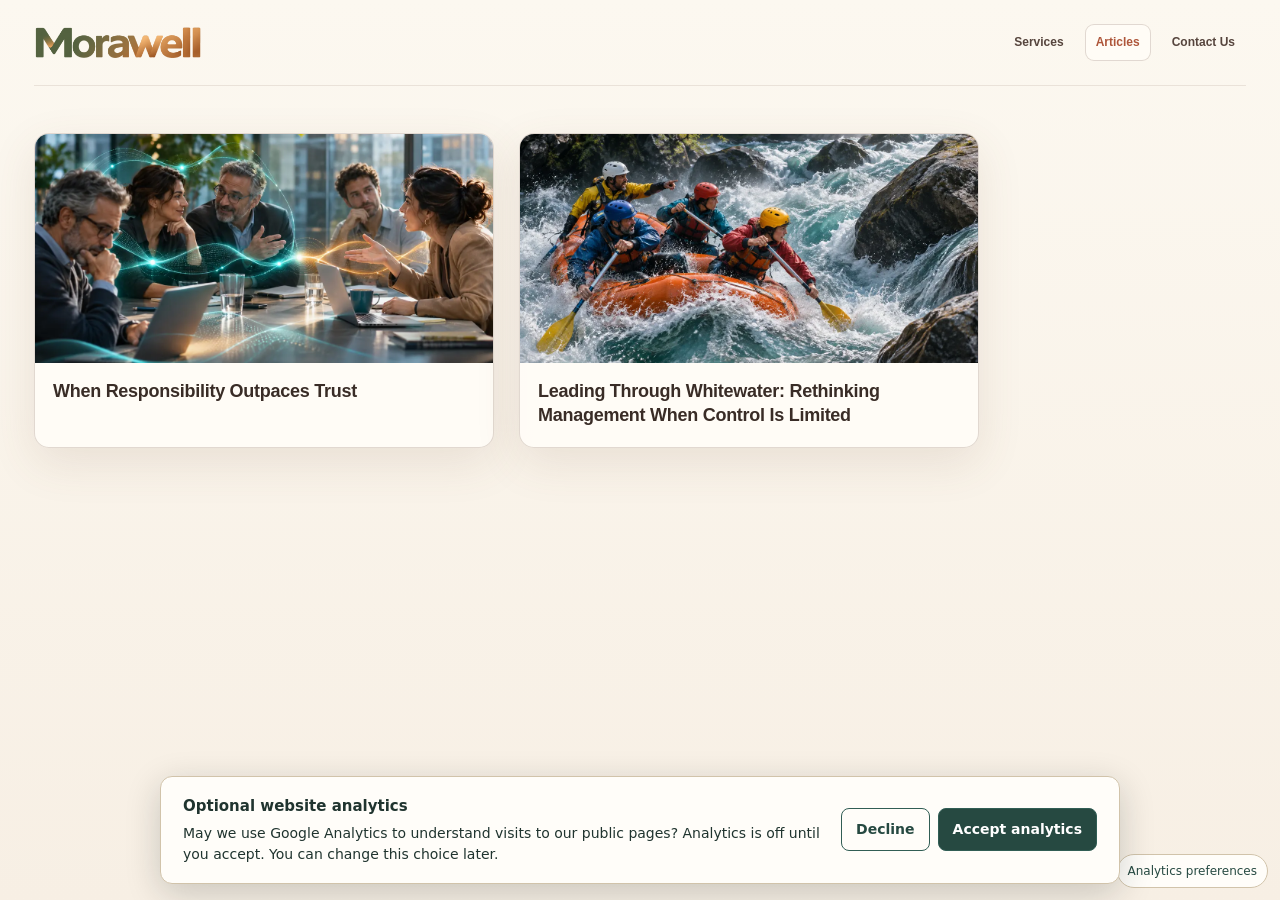
==== commit c1d7660b: "Publish second MoraWell editorial article" ====
--- a/articles/index.html
+++ b/articles/index.html
@@ -21,7 +21,7 @@
   <link rel="stylesheet" href="./articles-nav.css" />
   <link rel="stylesheet" href="./article.css" />
   <script src="../analytics-consent.js" defer></script>
-  <script type="application/ld+json">{"@context":"https://schema.org","@type":"CollectionPage","name":"Articles — MoraWell","url":"https://morawell.com/articles/","inLanguage":"en","isPartOf":{"@type":"WebSite","name":"MoraWell","url":"https://morawell.com/"},"mainEntity":{"@type":"ItemList","itemListElement":[{"@type":"ListItem","position":1,"url":"https://morawell.com/articles/leading-through-whitewater.html","name":"Leading Through Whitewater: Rethinking Management When Control Is Limited"}]}}</script>
+  <script type="application/ld+json">{"@context":"https://schema.org","@type":"CollectionPage","name":"Articles — MoraWell","url":"https://morawell.com/articles/","inLanguage":"en","isPartOf":{"@type":"WebSite","name":"MoraWell","url":"https://morawell.com/"},"mainEntity":{"@type":"ItemList","itemListElement":[{"@type":"ListItem","position":1,"url":"https://morawell.com/articles/when-responsibility-outpaces-trust.html","name":"When Responsibility Outpaces Trust"},{"@type":"ListItem","position":2,"url":"https://morawell.com/articles/leading-through-whitewater.html","name":"Leading Through Whitewater: Rethinking Management When Control Is Limited"}]}}</script>
 </head>
 <body>
   <div class="ambient ambient-one" aria-hidden="true"></div>
@@ -36,7 +36,12 @@
       </nav>
     </header>
     <main class="mw-listing" aria-label="MoraWell articles">
+      <h1 class="mw-visually-hidden">MoraWell Articles</h1>
       <div class="mw-article-grid">
+        <a class="mw-article-card" href="./when-responsibility-outpaces-trust.html" aria-label="Read When Responsibility Outpaces Trust">
+          <img src="./media/when-responsibility-outpaces-trust/when-responsibility-outpaces-trust-card.webp" width="1200" height="600" loading="eager" decoding="async" alt="An incoming colleague on the right gestures toward an established meeting team; her amber communication wave approaches an existing network of turquoise connections." />
+          <h2>When Responsibility Outpaces Trust</h2>
+        </a>
         <a class="mw-article-card" href="./leading-through-whitewater.html" aria-label="Read Leading Through Whitewater: Rethinking Management When Control Is Limited">
           <img src="./media/leading-through-whitewater/leading-through-whitewater-card.webp" width="1200" height="600" loading="eager" decoding="async" alt="Four rafters fighting rough rapids between rocks" />
           <h2>Leading Through Whitewater: Rethinking Management When Control Is Limited</h2>
--- a/styles.css
+++ b/styles.css
@@ -712,6 +712,7 @@
  .ref-link,.ref-hotspot,.ref-start{position:absolute;z-index:2;background:transparent;border:0;color:transparent;cursor:pointer;border-radius:20px;outline-offset:3px}
  .ref-link:focus-visible,.ref-hotspot:focus-visible,.ref-start:focus-visible{outline:3px solid #fff7d8;box-shadow:0 0 0 7px #c58c51}
  .ref-home{left:10.4%;top:1%;width:27%;height:6.5%;}
+ .ref-articles{left:64.2%;top:0.3%;width:9%;height:6.3%;display:flex;align-items:center;justify-content:center;color:#483329;font-size:clamp(11px,1.3vw,21px);font-weight:500;text-decoration:none;white-space:nowrap;text-shadow:0 1px 2px rgba(255,255,255,.25)}
  .ref-services{left:73.7%;top:1%;width:9%;height:6.3%;}
  .ref-contact{left:84.5%;top:1%;width:11%;height:6.3%;}
  .ref-hotspot-growth{left:24.8%;top:30.9%;width:22%;height:41.7%;--glow:#9bdfff}
--- a/articles/article.css
+++ b/articles/article.css
@@ -38,3 +38,6 @@
 /* Mild article-only copy deterrent; does not protect public HTML from retrieval. */
 .mw-article-body{-webkit-user-select:none;user-select:none}
 @media print{.mw-article-body{-webkit-user-select:text;user-select:text}}
+
+/* Semantic heading for assistive technology; no visible design change. */
+.mw-visually-hidden{position:absolute!important;width:1px!important;height:1px!important;padding:0!important;margin:-1px!important;overflow:hidden!important;clip:rect(0,0,0,0)!important;white-space:nowrap!important;border:0!important;clip-path:inset(50%)!important}
